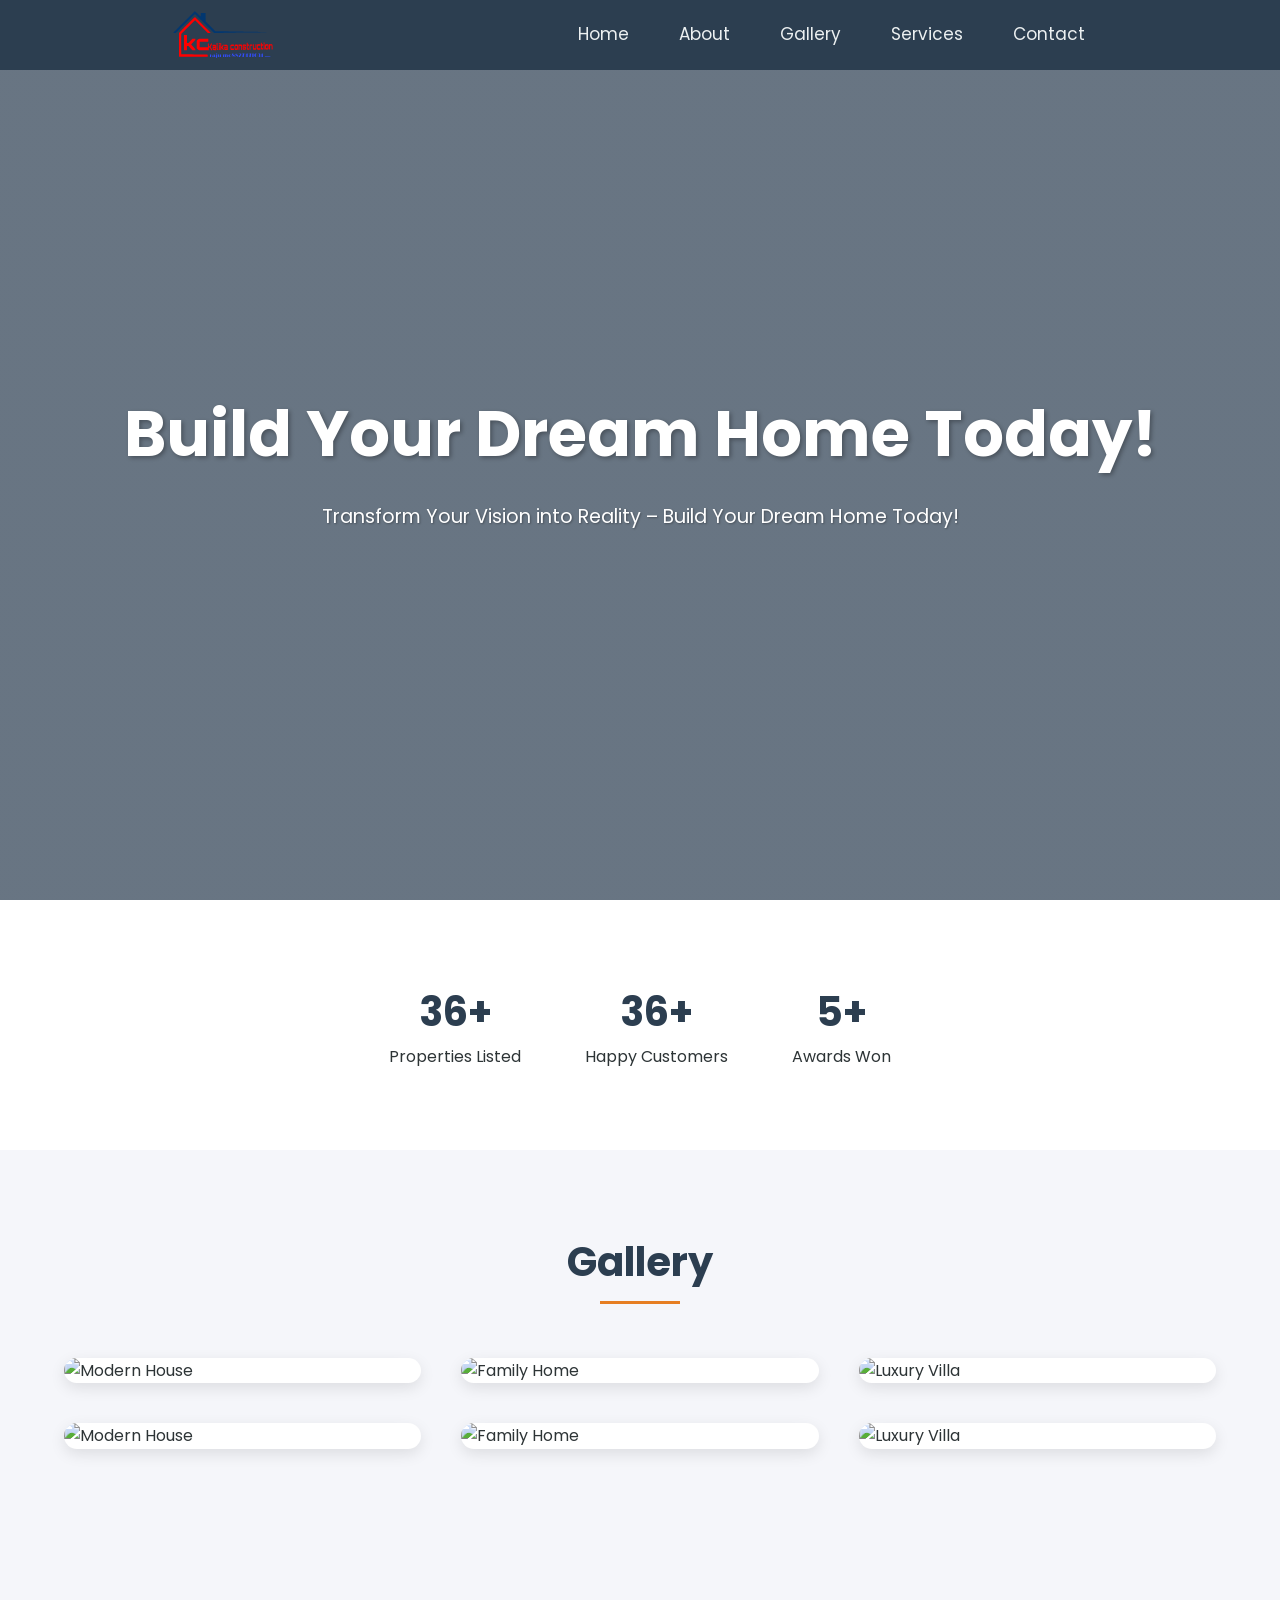
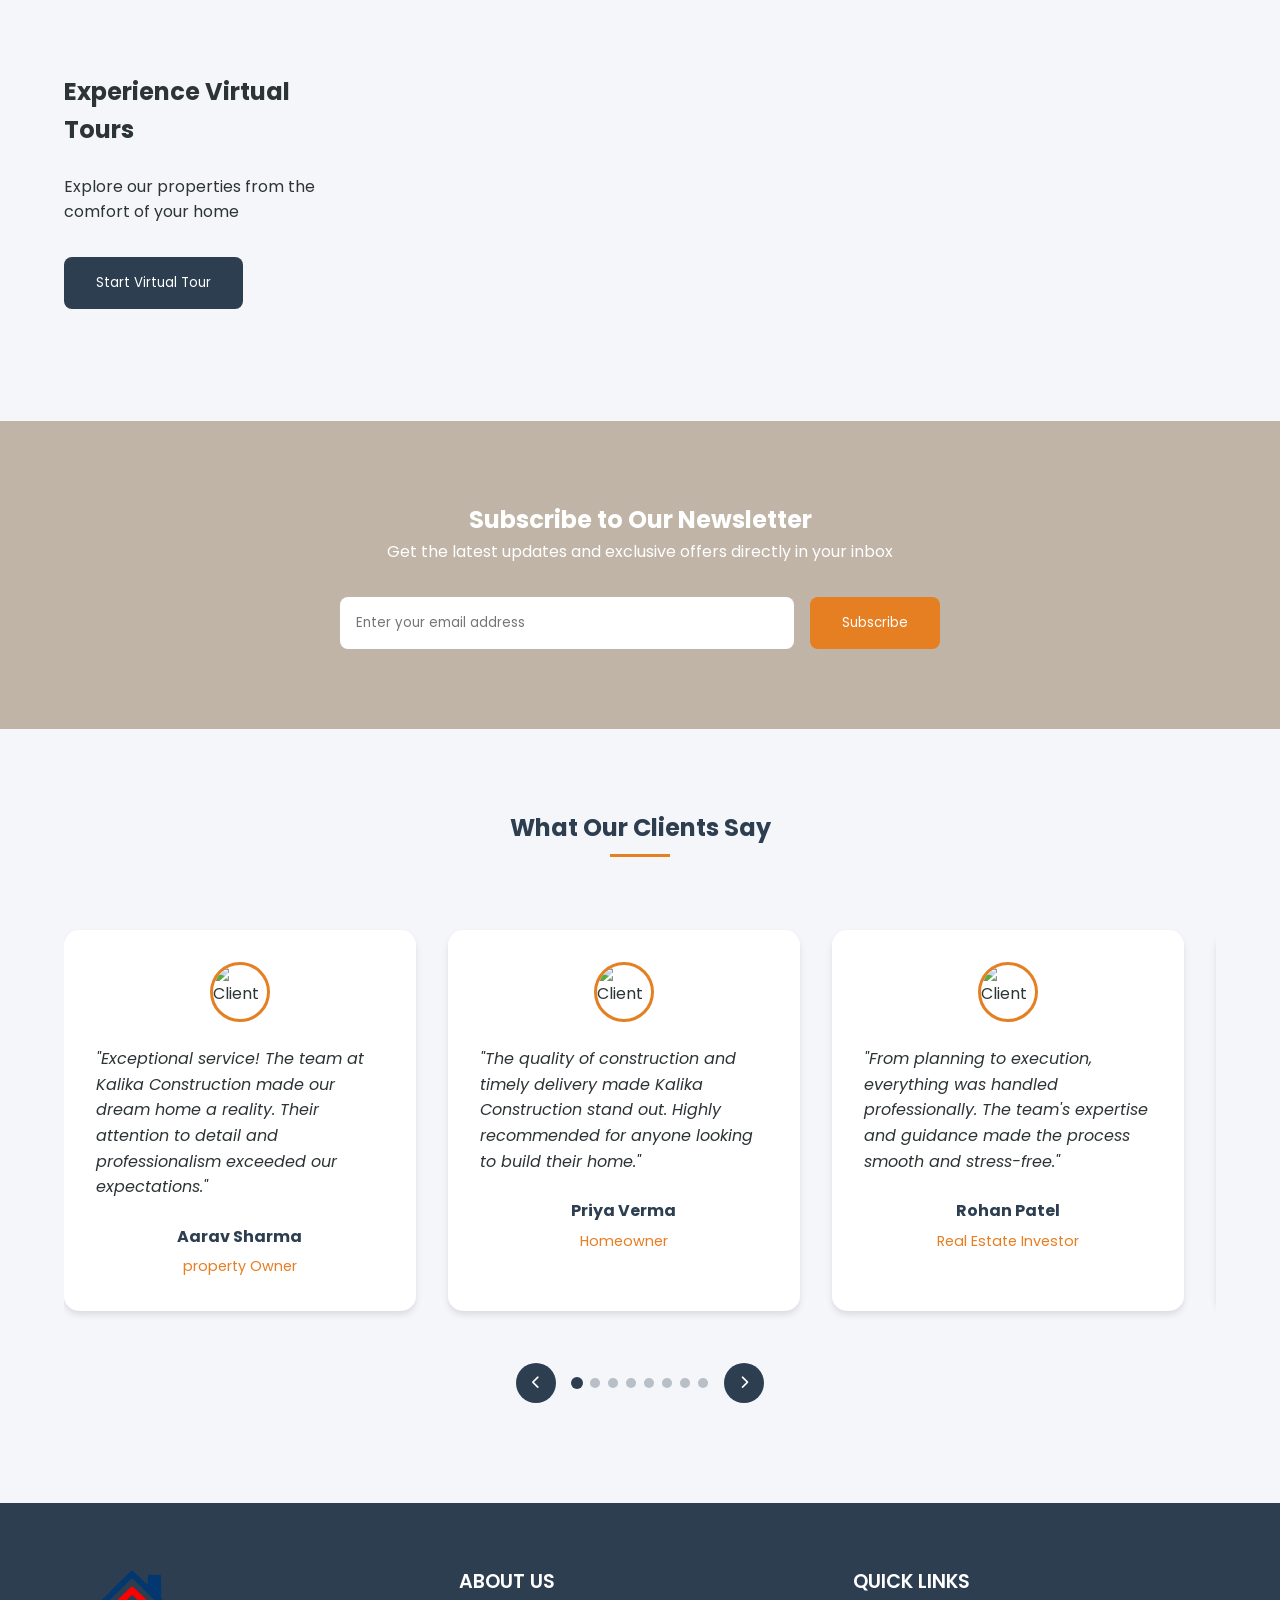
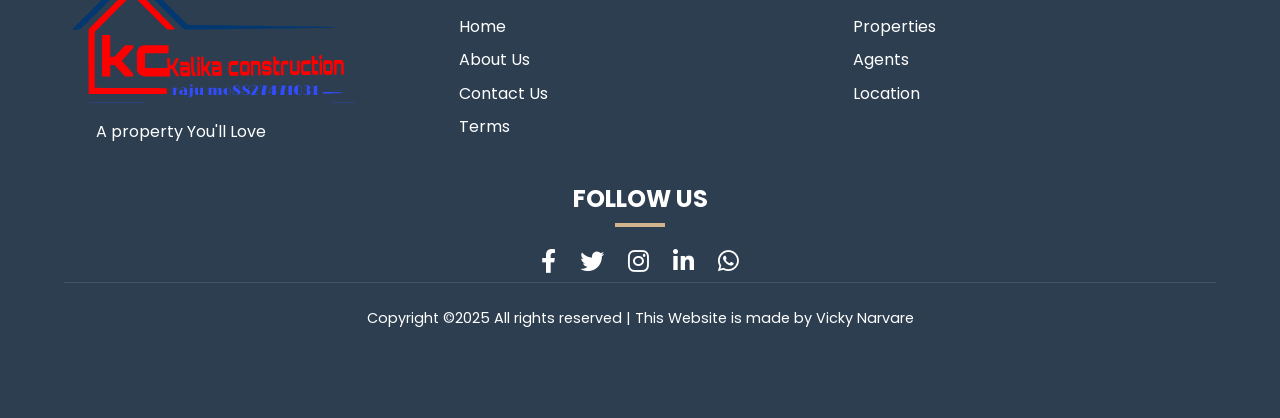
==== index.html @ cf7ce533 "first commit" ====
<!DOCTYPE html>
<html lang="en">

<head>
    <meta charset="UTF-8">
    <meta name="viewport" content="width=device-width, initial-scale=1.0">
    <meta name="description"
        content="kalika construction - Find Your Dream Home. Discover the perfect property that matches your lifestyle and preferences.">
    <meta name="keywords"
        content="real estate, properties, homes, dream home, buy home, rent home, real estate listings , kalika construction">
    <meta name="author" content="Vicky Narvare">
    <link rel="icon" href="logo.svg" type="image/svg+xml">
    <meta property="og:title" content="kalika construction - Find Your Dream Home">
    <meta property="og:description"
        content="Discover the perfect property that matches your lifestyle and preferences.">
    <meta property="og:image" content="logo.svg">
    <meta name="twitter:title" content="kalika construction
 - Find Your Dream Home">
    <meta name="twitter:description"
        content="Discover the perfect property that matches your lifestyle and preferences.">
    <meta name="twitter:image" content="https://example.com/path/to/image.jpg">
    <title>kalika construction - Find Your Dream Home</title>
    <!--Add CSS Styles -->
    <link rel="stylesheet" href="style.css">
    <link rel="stylesheet" href="hero.css">
    <link rel="stylesheet" href="nav.css">
    <link rel="stylesheet" href="loader.css">
    <link rel="stylesheet" href="keyframes.css">
    <link rel="stylesheet" href="root.css">
    <link rel="stylesheet" href="responsive.css">
    <link rel="stylesheet" href="blog.css">
    <link rel="stylesheet" href="newsletter.css">
    <link rel="stylesheet" href="footer.css">
    <!-- Add Font Awesome for icons -->
    <link rel="stylesheet" href="https://cdnjs.cloudflare.com/ajax/libs/font-awesome/6.0.0/css/all.min.css">
    <!-- ===== Boxicons CSS ===== -->
    <link href='https://unpkg.com/boxicons@2.1.1/css/boxicons.min.css' rel='stylesheet'>
    <!-- Add these new styles after existing CSS links -->

</head>

<body>
    <!-- Loading Screen -->
    <div class="loading-screen">
        <div class="loader"></div>
    </div>

    <!-- Navigation -->
    <nav>
        <div class="nav-bar">
            <i class='bx bx-menu sidebarOpen'></i>
            <img src="logo.svg" alt="this is logo" height="50px">
            <div class="menu">
                <div class="logo-toggle">
                    <img src="logo.svg" alt="this is logo" height="50px">
                    <i class='bx bx-x siderbarClose'></i>
                </div>
                <ul class="nav-links">
                    <li><a href="index.html">Home</a></li>
                    <li><a href="about.html">About</a></li>
                    <li><a href="gallery.html">Gallery</a></li>
                    <li><a href="services.html">Services</a></li>
                    <li><a href="contact.html">Contact</a></li>
                </ul>
            </div>
        </div>
    </nav>

    <!-- Hero Section -->
    <section class="hero">
        <h1> Build Your Dream Home Today!</h1>
        <p>Transform Your Vision into Reality – Build Your Dream Home Today!</p>
    </section>
    <!-- Statistics Section -->
    <section class="stats">
        <div class="stat-item">
            <h3>100+</h3>
            <p>Properties Listed</p>
        </div>
        <div class="stat-item">
            <h3>100+</h3>
            <p>Happy Customers</p>
        </div>
        <div class="stat-item">
            <h3>12+</h3>
            <p>Awards Won</p>
        </div>
    </section>
    <!-- Popular Residences -->
    <section class="properties">
        <h2>Gallery</h2>
        <div class="featured-grid">
            <div class="property-card">
                <img src="https://images.unsplash.com/photo-1501183638710-841dd1904471?w=500&auto=format&fit=crop&q=60&ixlib=rb-4.0.3&ixid=M3wxMjA3fDB8MHxzZWFyY2h8MTl8fGhvbWV8ZW58MHx8MHx8fDA%3D"
                    alt="Modern House">
                
            </div>

            <div class="property-card">
                <img src="./gallery/IMG-20250215-WA0054.jpg"
                    alt="Family Home">
            </div>

            <div class="property-card">
                <img src="./gallery/WhatsApp Image 2025-02-14 at 19.59.53_6b645e30.jpg"
                    alt="Luxury Villa">
            
            </div>  <div class="property-card">
                <img src="./gallery/IMG-20250215-WA0058.jpg"
                    alt="Modern House">
                
            </div>

            <div class="property-card">
                <img src="https://images.unsplash.com/photo-1600596542815-ffad4c1539a9?auto=format&fit=crop&w=800&q=80"
                    alt="Family Home">
            </div>

            <div class="property-card">
                <img src="https://images.unsplash.com/photo-1600607687939-ce8a6c25118c?auto=format&fit=crop&w=800&q=80"
                    alt="Luxury Villa">
            
            </div>
        </div>
    </section>
    <!-- Virtual Tour -->
    <section class="virtual-tour">
        <div class="tour-content">
            <h2>Experience Virtual Tours</h2>
            <p>Explore our properties from the comfort of your home</p>
            <button class="tour-btn">Start Virtual Tour</button>
        </div>
        <div class="pic-ctn">
            <div class="pic-ctn">
                <img height="300" src="https://images.unsplash.com/photo-1501183638710-841dd1904471?w=500&auto=format&fit=crop&q=60&ixlib=rb-4.0.3&ixid=M3wxMjA3fDB8MHxzZWFyY2h8MTl8fGhvbWV8ZW58MHx8MHx8fDA%3D"
                    class="pic" loading="lazy">
                <img src="https://plus.unsplash.com/premium_photo-1661964014750-963a28aeddea?w=500&auto=format&fit=crop&q=60&ixlib=rb-4.0.3&ixid=M3wxMjA3fDB8MHxzZWFyY2h8NXx8aG9tZXxlbnwwfHwwfHx8MA%3D%3D"
                    class="pic" loading="lazy">
                <img src="https://images.unsplash.com/photo-1493663284031-b7e3aefcae8e?w=500&auto=format&fit=crop&q=60&ixlib=rb-4.0.3&ixid=M3wxMjA3fDB8MHxzZWFyY2h8MTl8fGhvbWV8ZW58MHx8MHx8fDA%3D"
                    class="pic" loading="lazy">
                <img src="https://images.unsplash.com/photo-1505691723518-36a5ac3be353?w=500&auto=format&fit=crop&q=60&ixlib=rb-4.0.3&ixid=M3wxMjA3fDB8MHxzZWFyY2h8N3x8aG9tZXxlbnwwfHwwfHx8MA%3D%3D"
                    class="pic" loading="lazy">
                <img src="https://images.unsplash.com/photo-1560448204-e02f11c3d0e2?w=500&auto=format&fit=crop&q=60&ixlib=rb-4.0.3&ixid=M3wxMjA3fDB8MHxzZWFyY2h8M3x8cmVhbCUyMGVzdGF0ZXxlbnwwfHwwfHx8MA%3D%3D"
                    class="pic" loading="lazy">
            </div>
    </section>
    <!-- Newsletter Section -->
    <section class="newsletter">
        <div class="newsletter-content">
            <h2>Subscribe to Our Newsletter</h2>
            <p>Get the latest updates and exclusive offers directly in your inbox</p>
            <form class="newsletter-form">
                <input type="email" placeholder="Enter your email address">
                <button type="submit">Subscribe</button>
            </form>
        </div>
    </section>

    <!-- Testimonials -->
    <section class="testimonials">
        <h2>What Our Clients Say</h2>
        <div class="testimonial-carousel">
            <div class="testimonial-track">
                <div class="testimonial-card">
                    <div class="client-image">
<img src="https://via.placeholder.com/150"

                            alt="Client">
                    </div>
                    <p class="testimonial-text">"Exceptional service! The team at Kalika Construction made our dream
                        home a reality. Their attention to detail and professionalism exceeded our expectations."</p>
                    <div class="client-info">
                        <h4>Aarav Sharma</h4>

                        <span>property Owner</span>
                    </div>
                </div>

                <div class="testimonial-card">
                    <div class="client-image">
<img src="https://via.placeholder.com/150"

                            alt="Client">
                    </div>
                    <p class="testimonial-text">"The quality of construction and timely delivery made Kalika
                        Construction stand out. Highly recommended for anyone looking to build their home."</p>
                    <div class="client-info">
                        <h4>Priya Verma</h4>

                        <span>Homeowner</span>
                    </div>
                </div>

                <div class="testimonial-card">
                    <div class="client-image">
<img src="https://via.placeholder.com/150"

                            alt="Client">
                    </div>
                    <p class="testimonial-text">"From planning to execution, everything was handled professionally. The
                        team's expertise and guidance made the process smooth and stress-free."</p>
                    <div class="client-info">
                        <h4>Rohan Patel</h4>

                        <span>Real Estate Investor</span>
                    </div>
                </div>

                <div class="testimonial-card">
                    <div class="client-image">
<img src="https://via.placeholder.com/150"

                            alt="Client">
                    </div>
                    <p class="testimonial-text">"The attention to detail in our custom home design was remarkable.
                        Kalika
                        Construction truly understood our vision and brought it to life with exceptional craftsmanship."
                    </p>
                    <div class="client-info">
                        <h4>Sneha Iyer</h4>

                        <span>Custom Home Owner</span>
                    </div>
                </div>

                <div class="testimonial-card">
                    <div class="client-image">
<img src="https://via.placeholder.com/150"

                            alt="Client">
                    </div>
                    <p class="testimonial-text">"As a first-time homebuyer, I appreciated how Kalika Construction guided
                        me
                        through every step. Their transparency and communication made the process stress-free."</p>
                    <div class="client-info">
                        <h4>Vikram Singh</h4>

                        <span>First-Time Buyer</span>
                    </div>
                </div>

                <div class="testimonial-card">
                    <div class="client-image">
<img src="https://via.placeholder.com/150"

                            alt="Client">
                    </div>
                    <p class="testimonial-text">"The sustainable building practices and energy-efficient solutions
                        offered by
                        Kalika Construction aligned perfectly with our environmental values. Our home is both beautiful
                        and eco-friendly."</p>
                    <div class="client-info">
                        <h4>Ananya Gupta</h4>

                        <span>Eco-Home Owner</span>
                    </div>
                </div>

                <div class="testimonial-card">
                    <div class="client-image">
                        <img src="https://images.unsplash.com/photo-1519085360753-af0119f7cbe7?auto=format&fit=crop&w=150&q=80"
                            alt="Client">
                    </div>
                    <p class="testimonial-text">"The renovation project was completed on time and within budget. The
                        team's
                        professionalism and skill in handling our heritage property was impressive."</p>
                    <div class="client-info">
                        <h4>Karan Mehta</h4>

                        <span>Heritage Home Owner</span>
                    </div>
                </div>

                <div class="testimonial-card">
                    <div class="client-image">
<img src="https://via.placeholder.com/150"
                            alt="Client">
                    </div>
                    <p class="testimonial-text">"The investment property we built with Kalika Construction has exceeded
                        our
                        expectations in terms of quality and return on investment. Their market insights were
                        invaluable."</p>
                    <div class="client-info">
                        <h4>Neha Joshi</h4>

                        <span>property Investor</span>
                    </div>
                </div>
            </div>
            <div class="carousel-controls">
                <button class="prev-btn"><i class="fas fa-chevron-left"></i></button>
                <div class="carousel-dots"></div>
                <button class="next-btn"><i class="fas fa-chevron-right"></i></button>
            </div>
        </div>
    </section>
    <!-- Footer Section -->
    <footer class="main-footer">
        <div class="footer-content">
            <!-- Company Info -->
            <div class="footer-brand">
                <img src="logo.svg" alt="kalika construction" class="logo">
                <p class="tagline">A property You'll Love</p>
            </div>

            <!-- About Us Column -->
            <div class="footer-column">
                <h3>About Us</h3>
                <ul>
                    <li><a href="index.html">Home</a></li>
                    <li><a href="about.html">About Us</a></li>
                    <li><a href="contact.html">Contact Us</a></li>
                    <li><a href="#">Terms</a></li>
                </ul>
            </div>

            <!-- Quick Links Column -->
            <div class="footer-column">
                <h3>Quick Links</h3>
                <ul>
                    <li><a href="#properties">Properties</a></li>
                    <li><a href="#agents">Agents</a></li>
                    <li><a href="#location">Location</a></li>
                </ul>
            </div>
        </div>

        <!-- Follow Us Section -->
        <div class="follow-us">
            <h3>Follow Us</h3>
            <div class="social-icons">
                <a href="https://www.facebook.com/people/%E0%A4%B0%E0%A4%BE%E0%A4%9C%E0%A5%82-%E0%A4%AA%E0%A4%B5%E0%A4%BE%E0%A4%B0/pfbid02qwfhTWxMtZcCCPj3nxfmkDGffbY3NiQPerkf2T2hFLpw2zqwoh9bCGjMac47vYaVl/" target="_blank"><i class="fab fa-facebook-f"></i></a>
                <a href="https://twitter.com" target="_blank"><i class="fab fa-twitter"></i></a>
                <a href="https://www.instagram.com/kalika_construction____" target="_blank"><i class="fab fa-instagram"></i></a>
                <a href="https://linkedin.com" target="_blank"><i class="fab fa-linkedin-in"></i></a>
                <a href="https://whatsapp.com" target="_blank"><i class="fab fa-whatsapp"></i></a>
            </div>
        </div>

        <!-- Copyright Bar -->
        <div class="copyright">
            <p>Copyright ©2025 All rights reserved | This Website is made by Vicky Narvare</p>
        </div>
    </footer>
    <script src="script.js"></script>
</body>

</html>
---- style.css ----
* {
  margin: 0;
  padding: 0;
  box-sizing: border-box;
  font-family: Poppins, sans-serif;
}

body {
  background-color: var(--background);
  color: var(--text);
  line-height: 1.6;
}
::selection {
  background-color: var(--secondary);
  color: var(--text);
}

/* Statistics Section */
.stats {
  padding: 5rem 5%;
  display: flex;
  justify-content: center;
  gap: 4rem;
  background: var(--white);
}

.stat-item {
  text-align: center;
}

.stat-item h3 {
  font-size: 2.5rem;
  color: var(--primary);
}

/* property Cards */
.properties {
  padding: 5rem 5%;
  background: linear-gradient(
      rgba(255, 245, 235, 0.9),
      rgba(255, 245, 235, 0.9)
    ),
    url("https://images.unsplash.com/photo-1560448204-e02f11c3d0e2?auto=format&fit=crop&w=1920&q=80");
  background-attachment: fixed;
  background-size: cover;
}

.properties h2 {
  text-align: center;
  font-size: 2.5rem;
  margin-bottom: 1rem;
  position: relative;
  color: var(--primary);
}

.properties h2::after {
  content: "";
  position: absolute;
  bottom: -10px;
  left: 50%;
  transform: translateX(-50%);
  width: 80px;
  height: 3px;
  background: var(--secondary);
}

.featured-grid {
  display: grid;
  grid-template-columns: repeat(auto-fit, minmax(300px, 1fr));
  gap: 2.5rem;
  padding: 2rem 0;
  margin-top: 2rem;
}

.property-card {
  background: var(--white);
  border-radius: 15px;
  overflow: hidden;
  box-shadow: 0 5px 15px rgba(0, 0, 0, 0.1);
  transition: all 0.4s cubic-bezier(0.175, 0.885, 0.32, 1.275);
  position: relative;
}

.property-card:hover {
  transform: translateY(-15px);
  box-shadow: 0 15px 30px rgba(0, 0, 0, 0.2);
}

.property-card img {
  width: 100%;
  height: 350px;
  object-fit: cover;
  transition: transform 0.5s ease;
}

.property-card:hover img {
  transform: scale(1.1);
}


/* Testimonials */
.testimonials {
  padding: 5rem 5%;
  background: var(--background);
}

.testimonials h2 {
  text-align: center;
  margin-bottom: 3rem;
  color: var(--primary);
  position: relative;
}

.testimonials h2::after {
  content: "";
  position: absolute;
  bottom: -10px;
  left: 50%;
  transform: translateX(-50%);
  width: 60px;
  height: 3px;
  background: var(--secondary);
}

.testimonial-carousel {
  max-width: 1200px;
  margin: 0 auto;
  position: relative;
  overflow: hidden;
  padding-bottom: 20px;
}

.testimonial-track {
  display: flex;
  transition: transform 0.5s ease;
  gap: 2rem;
  padding: 20px 0;
}

.testimonial-card {
  min-width: calc(33.333% - 2rem);
  background: var(--white);
  padding: 2rem;
  border-radius: 15px;
  box-shadow: var(--shadow);
  transition: all 0.3s ease;
  margin-top: 15px;
}

.testimonial-card:hover {
  transform: translateY(-10px);
  box-shadow: 0 15px 30px rgba(0, 0, 0, 0.1);
  margin-top: 5px;
}

.client-image {
  width: 80px;
  height: 80px;
  margin: 0 auto 1.5rem;
  border-radius: 50%;
  overflow: hidden;
  border: 3px solid var(--secondary);
}

.client-image img {
  width: 100%;
  height: 100%;
  object-fit: cover;
}

.testimonial-text {
  font-size: 1rem;
  line-height: 1.6;
  color: var(--text);
  margin-bottom: 1.5rem;
  font-style: italic;
}

.client-info {
  text-align: center;
}

.client-info h4 {
  color: var(--primary);
  margin-bottom: 0.25rem;
}

.client-info span {
  color: var(--secondary);
  font-size: 0.9rem;
}

.carousel-controls {
  display: flex;
  justify-content: center;
  align-items: center;
  gap: 1rem;
  margin-top: 2rem;
}

.prev-btn,
.next-btn {
  background: var(--primary);
  color: var(--white);
  border: none;
  width: 40px;
  height: 40px;
  border-radius: 50%;
  cursor: pointer;
  transition: all 0.3s ease;
}

.prev-btn:hover,
.next-btn:hover {
  background: var(--secondary);
  transform: translateY(-2px);
}

.carousel-dots {
  display: flex;
  gap: 0.5rem;
}

.dot {
  width: 10px;
  height: 10px;
  border-radius: 50%;
  background: var(--primary);
  opacity: 0.3;
  cursor: pointer;
  transition: all 0.3s ease;
}

.dot.active {
  opacity: 1;
  transform: scale(1.2);
}

@media (max-width: 768px) {
  .testimonial-card {
    min-width: calc(100% - 2rem);
  }
}

/* Contact Section */
.contact {
  padding: 5rem 5%;
  text-align: center;
}

.contact-form {
  padding: 3rem;
  background: linear-gradient(145deg, #ffffff, #f5f6fa);
}

.contact-form h2 {
  color: var(--primary);
  margin-bottom: 2rem;
  font-size: 1.8rem;
  position: relative;
  padding-bottom: 10px;
}

.contact-form h2::after {
  content: "";
  position: absolute;
  left: 0;
  bottom: 0;
  width: 50px;
  height: 3px;
  background: var(--secondary);
}

.form-group {
  position: relative;
  margin-bottom: 2rem;
}

.form-group input,
.form-group select,
.form-group textarea {
  width: 100%;
  padding: 1.2rem;
  border: 2px solid rgba(44, 62, 80, 0.1);
  border-radius: 12px;
  font-size: 1rem;
  transition: all 0.3s ease;
  background: rgba(255, 255, 255, 0.9);
  box-shadow: 0 2px 5px rgba(0, 0, 0, 0.05);
}
#message {
  resize: none;
}
.form-group label {
  position: absolute;
  left: 1rem;
  top: 1.2rem;
  color: #666;
  padding: 0 0.5rem;
  background: transparent;
  transition: all 0.3s ease;
  pointer-events: none;
}

.form-group input:focus,
.form-group select:focus,
.form-group textarea:focus {
  border-color: var(--secondary);
  box-shadow: 0 5px 15px rgba(230, 126, 34, 0.1);
  outline: none;
}

.form-group input:focus ~ label,
.form-group input:valid ~ label,
.form-group textarea:focus ~ label,
.form-group textarea:valid ~ label {
  top: -0.7rem;
  left: 1rem;
  font-size: 0.8rem;
  color: var(--secondary);
  background: white;
  font-weight: 500;
  padding: 0 0.5rem;
}

.form-group select {
  cursor: pointer;
  appearance: none;
  background-image: url("data:image/svg+xml,%3Csvg xmlns='http://www.w3.org/2000/svg' width='24' height='24' viewBox='0 0 24 24'%3E%3Cpath fill='%232c3e50' d='M7 10l5 5 5-5z'/%3E%3C/svg%3E");
  background-repeat: no-repeat;
  background-position: right 1rem center;
}

.form-group textarea {
  min-height: 150px;
  resize: vertical;
  line-height: 1.6;
}

.submit-btn {
  background: var(--gradient-primary);
  color: var(--white);
  padding: 1.2rem 2rem;
  border: none;
  border-radius: 12px;
  font-size: 1.1rem;
  font-weight: 500;
  cursor: pointer;
  transition: all 0.3s ease;
  width: 100%;
  text-transform: uppercase;
  letter-spacing: 1px;
  position: relative;
  overflow: hidden;
}

.submit-btn::before {
  content: "";
  position: absolute;
  top: 0;
  left: -100%;
  width: 100%;
  height: 100%;
  background: linear-gradient(
    120deg,
    transparent,
    rgba(255, 255, 255, 0.2),
    transparent
  );
  transition: all 0.6s ease;
}

.submit-btn:hover {
  transform: translateY(-3px);
  box-shadow: 0 10px 20px rgba(44, 62, 80, 0.2);
}

.submit-btn:hover::before {
  left: 100%;
}

.submit-btn:active {
  transform: translateY(-1px);
}

/* Form validation styles */
.form-group input:invalid,
.form-group textarea:invalid {
  border-color: var(--error);
}

.form-group input:focus:invalid,
.form-group textarea:focus:invalid {
  border-color: var(--error);
  box-shadow: 0 5px 15px rgba(231, 76, 60, 0.1);
}

/* Success message style */
.success-message {
  background: var(--success);
  color: white;
  padding: 1rem;
  border-radius: 8px;
  margin-top: 1rem;
  display: none;
  animation: slideIn 0.3s ease;
}

@keyframes slideIn {
  from {
    transform: translateY(-10px);
    opacity: 0;
  }
  to {
    transform: translateY(0);
    opacity: 1;
  }
}

/* Loading indicator */
.submit-btn.loading {
  position: relative;
  color: transparent;
}

.submit-btn.loading::after {
  content: "";
  position: absolute;
  left: 50%;
  top: 50%;
  width: 20px;
  height: 20px;
  border: 2px solid white;
  border-radius: 50%;
  border-top-color: transparent;
  animation: spin 1s linear infinite;
  transform: translate(-50%, -50%);
}

@keyframes spin {
  to {
    transform: translate(-50%, -50%) rotate(360deg);
  }
}

/* Responsive adjustments */
@media (max-width: 768px) {
  .contact-form {
    padding: 2rem;
  }

  .form-group input,
  .form-group select,
  .form-group textarea {
    padding: 1rem;
  }

  .submit-btn {
    padding: 1rem;
    font-size: 1rem;
  }
}

/* Virtual Tour Section */
.virtual-tour {
  padding: 5rem 5%;
  display: grid;
  grid-template-columns: 1fr 1fr;
  gap: 4rem;
  align-items: center;
}

.tour-content h2 {
  margin-bottom: 1.5rem;
}

.tour-btn {
  background: var(--primary);
  color: var(--white);
  padding: 1rem 2rem;
  border: none;
  border-radius: 8px;
  margin-top: 2rem;
  cursor: pointer;
  transition: var(--transition);
}

.tour-btn:hover {
  background: var(--secondary);
  transform: translateY(-2px);
}


/* Image Optimization Styles */
img {
  max-width: 100%;
  /* height: auto; */
  object-fit: cover;
  transition: transform 0.3s ease;
}

.property-card img {
  height: 250px;
  width: 100%;
}
.client-image {
  width: 60px;
  height: 60px;
  border-radius: 50%;
  object-fit: cover;
}

/* Lazy loading for images */
img[loading="lazy"] {
  opacity: 0;
  transition: opacity 0.3s ease;
}

.pic-ctn {
  position: relative;
  width: 50vw;
  height: 300px;
  margin-right: 12rem;
}

.pic-ctn > img {
  position: absolute;
  top: 0;
  left: calc(50% - 100px);
  opacity: 0;
  animation: display 10s infinite;
}

img:nth-child(2) {
  animation-delay: 2s;
}
img:nth-child(3) {
  animation-delay: 4s;
}
img:nth-child(4) {
  animation-delay: 6s;
}
img:nth-child(5) {
  animation-delay: 8s;
}

/* Modern Hover Effects */
.property-card {
  transform-origin: center;
  transition: transform 0.4s cubic-bezier(0.175, 0.885, 0.32, 1.275);
}

.property-card:hover {
  transform: translateY(-15px) scale(1.02);
  box-shadow: 0 20px 40px rgba(0, 0, 0, 0.1);
}

/* Stats Counter Animation */
.stat-item h3 {
  opacity: 0;
  transform: translateY(20px);
  transition: all 0.6s ease;
}

.stat-item.animate h3 {
  opacity: 1;
  transform: translateY(0);
}

/* Smooth Scroll Behavior */
html {
  scroll-behavior: smooth;
}
/* Testimonial Card Hover */
.testimonial-card {
  transition: all 0.3s ease;
  cursor: pointer;
}

.testimonial-card:hover {
  transform: translateY(-10px) rotate(1deg);
  box-shadow: 0 10px 20px rgba(0, 0, 0, 0.1);
}

/* Newsletter Input Focus Effect */
.newsletter-form input {
  transition: all 0.3s ease;
  border: 2px solid transparent;
}

.newsletter-form input:focus {
  border-color: var(--primary);
  box-shadow: 0 0 0 4px rgba(139, 115, 85, 0.1);
  outline: none;
}

/* Contact Page Styles */
.contact-header {
  background: linear-gradient(rgba(44, 62, 80, 0.8), rgba(44, 62, 80, 0.8)),
    url("https://images.unsplash.com/photo-1503387762-592deb58ef4e?auto=format&fit=crop&w=1920&q=80");
  background-size: cover;
  background-position: center;
  height: 300px;
  display: flex;
  flex-direction: column;
  justify-content: center;
  align-items: center;
  text-align: center;
  color: var(--white);
  padding-top: 70px;
}

.contact-header h1 {
  font-size: 3rem;
  margin-bottom: 1rem;
  text-shadow: 2px 2px 4px rgba(0, 0, 0, 0.3);
}

.contact-section {
  padding: 5rem 5%;
  background: var(--background);
}

.contact-container {
  max-width: 1200px;
  margin: 0 auto;
  display: grid;
  grid-template-columns: 1fr 2fr;
  gap: 3rem;
  background: var(--white);
  border-radius: 15px;
  overflow: hidden;
  box-shadow: var(--shadow);
}

.contact-info {
  background: var(--primary);
  color: var(--white);
  padding: 3rem 2rem;
}

.contact-info h2 {
  margin-bottom: 2rem;
  font-size: 1.8rem;
}

.info-item {
  display: flex;
  align-items: flex-start;
  margin-bottom: 2rem;
}

.info-item i {
  font-size: 1.5rem;
  margin-right: 1rem;
  color: var(--secondary);
}

.info-item h3 {
  margin-bottom: 0.5rem;
  font-size: 1.1rem;
}

.social-links {
  display: flex;
  gap: 1rem;
  margin-top: 2rem;
}

.social-links a {
  color: var(--white);
  font-size: 1.2rem;
  transition: var(--transition);
}

.social-links a:hover {
  color: var(--secondary);
  transform: translateY(-3px);
}

.map-section {
  padding: 0 5% 5rem;
}

.map-section iframe {
  border-radius: 15px;
  box-shadow: var(--shadow);
}

/* Responsive Design */
@media (max-width: 768px) {
  .contact-container {
    grid-template-columns: 1fr;
  }

  .contact-header h1 {
    font-size: 2.5rem;
  }

  .contact-form,
  .contact-info {
    padding: 2rem;
  }
}

.success-message {
  background: #25d366;
  color: white;
  padding: 1rem;
  border-radius: 8px;
  margin-top: 1rem;
  text-align: center;
  animation: slideIn 0.3s ease;
}

@keyframes slideIn {
  from {
    transform: translateY(-10px);
    opacity: 0;
  }
  to {
    transform: translateY(0);
    opacity: 1;
  }
}
---- hero.css ----
.hero {
  min-height: 100vh;
  padding: 8rem 5% 5rem;
  background: linear-gradient(rgba(44, 62, 80, 0.7), rgba(44, 62, 80, 0.7)),
    url("https://images.pexels.com/photos/209296/pexels-photo-209296.jpeg?auto=compress&cs=tinysrgb&w=600");
  background-size: cover;
  background-position: center;
  display: flex;
  flex-direction: column;
  justify-content: center;
  align-items: center;
  text-align: center;
  color: var(--white);
}

.hero h1 {
  font-size: 4rem;
  margin-bottom: 1rem;
  text-shadow: 2px 2px 4px rgba(0, 0, 0, 0.3);
}

.hero p {
  font-size: 1.2rem;
  margin-bottom: 2rem;
  text-shadow: 1px 1px 2px rgba(0, 0, 0, 0.3);
}

.search-form {
  display: flex;
  gap: 1rem;
  background: var(--card-bg);
  padding: 2rem;
  border-radius: 12px;
  margin-top: 2rem;
  box-shadow: var(--shadow);
  backdrop-filter: blur(10px);
}

.search-form input,
.search-form select {
  padding: 1rem 1.5rem;
  border: 1px solid rgba(44, 62, 80, 0.1);
  border-radius: 8px;
  min-width: 200px;
  font-size: 1rem;
  transition: var(--transition);
}

.search-form input:focus,
.search-form select:focus {
  border-color: var(--secondary);
  outline: none;
  box-shadow: 0 0 0 3px rgba(230, 126, 34, 0.1);
}

.search-btn {
  background: var(--gradient-primary);
  color: var(--white);
  padding: 1rem 2rem;
  border: none;
  border-radius: 8px;
  cursor: pointer;
  transition: var(--transition);
  font-weight: 500;
}

.search-btn:hover {
  transform: translateY(-2px);
  box-shadow: 0 5px 15px rgba(44, 62, 80, 0.2);
}
---- nav.css ----
/* Modern Navigation */
nav {
  position: fixed;
  top: 0;
  left: 0;
  height: 70px;
  width: 100%;
  background-color: var(--side-nav);
  /* backdrop-filter: blur(12px); */
  z-index: 100;
}
nav .nav-bar {
  position: relative;
  height: 100%;
  max-width: 1000px;
  width: 100%;
  margin: 0 auto;
  padding: 0 30px;
  display: flex;
  align-items: center;
  justify-content: space-between;
}
nav .nav-bar .sidebarOpen {
  color: var(--text-color);
  font-size: 25px;
  padding: 5px;
  cursor: pointer;
  display: none;
}
nav .nav-bar .logo a {
  font-size: 25px;
  font-weight: 500;
  color: var(--text-color);
  text-decoration: none;
}
.menu .logo-toggle {
  display: none;
}
.nav-bar .nav-links {
  display: flex;
  align-items: center;
}
.nav-bar .nav-links li {
  margin: 0 15px;
  list-style: none;
}
.nav-links li a {
  position: relative;
  font-size: 17px;
  font-weight: 400;
  color: var(--text-color);
  text-decoration: none;
  padding: 10px;
  &:hover {
    color: var(--background);
  }
}
.nav-links li a::after {
  content: "";
  position: absolute;
  width: 0;
  height: 2px;
  bottom: 0px;
  left: 0;
  background-color: var(--background);
  transition: width 0.3s ease;
}

.nav-links li a:hover::after {
  width: 100%;
}
---- loader.css ----
.loading-screen {
    position: fixed;
    top: 0;
    left: 0;
    width: 100%;
    height: 100%;
    background-color: rgba(255, 255, 255, 0.8);
    display: flex;
    align-items: center;
    justify-content: center;
    z-index: 9999; /* Ensure it is on top of other content */
}

.loader {
    border: 8px solid #f3f3f3; /* Light grey */
    border-top: 8px solid var(--primary); /* Primary color */
    border-radius: 50%;
    width: 60px;
    height: 60px;
    animation: spin 1s linear infinite;
}
---- keyframes.css ----
@keyframes spin {
  0% {
    transform: rotate(0deg);
  }
  100% {
    transform: rotate(360deg);
  }
}

/* Modern Animations */
.fade-in {
  animation: fadeIn 0.5s ease-in;
}

@keyframes fadeIn {
  from {
    opacity: 0;
    transform: translateY(20px);
  }
  to {
    opacity: 1;
    transform: translateY(0);
  }
}

@keyframes shimmer {
  0% {
    background-position: -200% 0;
  }
  100% {
    background-position: 200% 0;
  }
}

@keyframes display {
  0% {
    transform: translateX(200px);
    opacity: 0;
  }
  10% {
    transform: translateX(0);
    opacity: 1;
  }
  20% {
    transform: translateX(0);
    opacity: 1;
  }
  30% {
    transform: translateX(-200px);
    opacity: 0;
  }
  100% {
    transform: translateX(-200px);
    opacity: 0;
  }
}
---- root.css ----
@import url("https://fonts.googleapis.com/css2?family=Poppins:wght@400;500;600;700&display=swap");

:root {
  /* Modern Luxury Theme */
  --primary: #2c3e50; /* Deep Blue-Gray */
  --secondary: #e67e22; /* Warm Orange */
  --background: #f5f6fa; /* Light Gray-Blue */
  --text: #2d3436; /* Dark Gray */
  --white: #ffffff;
  --accent: #e84393; /* Pink Accent */
  --shadow: 0 4px 6px rgba(0, 0, 0, 0.1);
  --transition: all 0.3s ease;
  --nav-color: rgba(44, 62, 80, 0.95); /* Semi-transparent Primary */
  --side-nav: #2c3e50;
  --text-color: #ecf0f1;

  /* Additional Theme Colors */
  --gradient-primary: linear-gradient(135deg, #2c3e50, #3498db);
  --card-bg: rgba(255, 255, 255, 0.95);
  --success: #2ecc71;
  --warning: #f1c40f;
  --error: #e74c3c;
}

/* Global Font Settings */
* {
  font-family: "Poppins", sans-serif;
}

/* Scrollbar Styling */
::-webkit-scrollbar {
  width: 8px;
}

::-webkit-scrollbar-track {
  background: var(--background);
}

::-webkit-scrollbar-thumb {
  background: var(--primary);
  border-radius: 4px;
}

::-webkit-scrollbar-thumb:hover {
  background: var(--secondary);
}
---- responsive.css ----
@media (max-width: 790px) {
  nav .nav-bar .sidebarOpen {
    display: block;
  }
  .menu {
    position: fixed;
    height: 100%;
    width: 320px;
    left: -100%;
    top: 0;
    padding: 20px;
    background-color: var(--side-nav);
    /* background-color: red; */
    z-index: 100;
    transition: all 0.4s ease;
  }
  nav.active .menu {
    left: -0%;
  }
  .gallery-container{
    flex-direction: column;
  }
  .gallery-item{
    height: 100%;
    width: 100%;
  }
  .gallery{
    margin: 5rem 1rem;
  }
  .menu .logo-toggle {
    display: block;
    width: 100%;
    display: flex;
    align-items: center;
    justify-content: space-between;
  }
  .logo-toggle .siderbarClose {
    color: var(--text-color);
    font-size: 24px;
    cursor: pointer;
  }
  .nav-bar .nav-links {
    flex-direction: column;
    padding-top: 30px;
  }
  .nav-links li a {
    display: block;
    margin-top: 20px;
  }
}

/* Responsive Design */
@media (max-width: 768px) {
  .virtual-tour {
    grid-template-columns: 1fr;
  }

  .newsletter-form {
    flex-direction: column;
  }

  .tour-content {
    padding-right: 0;
    text-align: center;
  }
  .pic-ctn {
    position: relative;
    left: 50%;
    top: 50%;
    transform: translate(-50%, -50%);
    margin: 0;
    height: 100%;
  }
  .gallery-container{
    flex-direction: column;
  }
  .gallery-item{
    height: 100%;
    width: 100%;
  }
  .gallery{
    margin: 5rem 1rem;
  }
}

/* Responsive Design */
@media (max-width: 768px) {
  .nav-links {
    display: none;
  }
  .hero h1 {
    font-size: 2.5rem;
  }

  .stats {
    flex-direction: column;
    gap: 2rem;
  }
  .gallery-container{
    flex-direction: column;
  }
  .gallery-item{
    height: 100%;
    width: 100%;
  }
  .gallery{
    margin: 5rem 1rem;
  }
}
---- blog.css ----
/* Blog Section */
.blog {
    padding: 5rem 5%;
}

.blog-grid {
    display: grid;
    grid-template-columns: repeat(auto-fit, minmax(300px, 1fr));
    gap: 2rem;
    margin-top: 3rem;
}

.blog-card {
    background: var(--white);
    border-radius: 12px;
    overflow: hidden;
    box-shadow: var(--shadow);
    transition: var(--transition);
}

.blog-card:hover {
    transform: translateY(-10px);
}

.blog-card img {
    width: 100%;
    height: 200px;
    object-fit: cover;
}

.blog-content {
    padding: 1.5rem;
}

.date {
    color: var(--primary);
    font-size: 0.9rem;
}

.read-more {
    color: var(--primary);
    text-decoration: none;
    font-weight: 500;
    display: inline-block;
    margin-top: 1rem;
    transition: var(--transition);
}

.read-more:hover {
    transform: translateX(5px);
}
---- newsletter.css ----
.newsletter {
    padding: 5rem 5%;
    background: linear-gradient(rgba(139, 115, 85, 0.5), rgba(139, 115, 85, 0.5)),
                 url("https://images.unsplash.com/photo-1613490493576-7fde63acd811?auto=format&fit=crop&w=1920&q=80");
    background-size: cover;
    background-position: center;
    color: var(--white);
    text-align: center;
}

.newsletter-content {
    max-width: 600px;
    margin: 0 auto;
}

.newsletter-form {
    display: flex;
    gap: 1rem;
    margin-top: 2rem;
}

.newsletter-form input {
    flex: 1;
    padding: 1rem;
    border: none;
    border-radius: 8px;
}

.newsletter-form button {
    background: var(--secondary);
    color: var(--white);
    padding: 1rem 2rem;
    border: none;
    border-radius: 8px;
    cursor: pointer;
    transition: var(--transition);
}

.newsletter-form button:hover {
    background: var(--primary);
    transform: translateY(-2px);
}
---- footer.css ----
.main-footer {
  background-color: var(--primary); /* Dark background */
  color: #ffffff; /* White text */
  padding: 4rem 5%; /* Padding for spacing */
}

.footer-content {
  display: grid;
  grid-template-columns: repeat(3, 1fr); /* Three equal columns */
  gap: 2rem; /* Space between columns */
  max-width: 1200px;
  margin: 0 auto;
}

.footer-brand {
  max-width: 300px;
}

.footer-logo {
  height: 40px;
  margin-bottom: 1rem;
}

.tagline {
  color: #ffffff;
  font-size: 1rem; /* Adjusted font size */
  margin-top: 0.5rem;
  margin-left: 2rem;
}

.footer-column h3 {
  color: #ffffff;
  font-size: 1.2rem; /* Header font size */
  margin-bottom: 1rem; /* Space below header */
  font-weight: 600;
  text-transform: uppercase; /* Uppercase for emphasis */
}
.footer-column ul {
  list-style: none;
  padding: 0;
}

.footer-column ul li {
  margin-bottom: 0.5rem; /* Space between list items */
}

.footer-column ul li a {
  color: #ffffff; /* Link color */
  text-decoration: none;
  transition: color 0.3s ease;
}

.footer-column ul li a:hover {
  color: #d2b48c; /* Change color on hover */
}

.copyright {
  text-align: center;
  padding: 1.5rem 0;
  border-top: 1px solid rgba(255, 255, 255, 0.1);
  font-size: 0.9rem;
}

/* Animation for footer links */
.footer-column ul li a {
  position: relative;
}

.footer-column ul li a::after {
  content: "";
  position: absolute;
  width: 0;
  height: 1px;
  bottom: -2px;
  left: 0;
  background-color: #d2b48c;
  transition: width 0.3s ease;
}

.footer-column ul li a:hover::after {
  width: 100%;
}

/* Follow Us Section Styles */
.follow-us {
  text-align: center;
  margin-top: 2rem;
}

.follow-us h3 {
  color: #ffffff;
  font-size: 1.5rem; /* Header font size */
  margin-bottom: 1rem;
  text-transform: uppercase; /* Uppercase for emphasis */
  position: relative; /* Position relative for the pseudo-element */
}

.follow-us h3::after {
  content: "";
  display: block;
  width: 50px; /* Adjust the width of the line */
  height: 4px; /* Adjust the thickness of the line */
  background-color: #d2b48c; /* Color of the line */
  margin: 0.3rem auto; /* Center the line */
}

.social-icons {
  display: flex;
  justify-content: center;
  gap: 1.5rem; /* Space between icons */
}

.social-icons a {
  color: #ffffff; /* Icon color */
  font-size: 1.5rem; /* Icon size */
  transition: all 0.3s ease;
}

.social-icons a:hover {
  color: #d2b48c; /* Change color on hover */
  transform: scale(1.2);
}

/* Responsive Styles */
@media (max-width: 768px) {
  .footer-content {
    grid-template-columns: 1fr; /* Stack columns on smaller screens */
    padding: 2rem 1rem; /* Adjust padding */
  }

  .footer-column {
    text-align: center;
  }

  .social-icons {
    gap: 1rem; /* Space between icons */
  }
}

@media (max-width: 480px) {
  .footer-column h3 {
    font-size: 1.1rem; /* Smaller header font size */
  }

  .follow-us h3 {
    font-size: 1.3rem; /* Smaller header font size */
  }
}
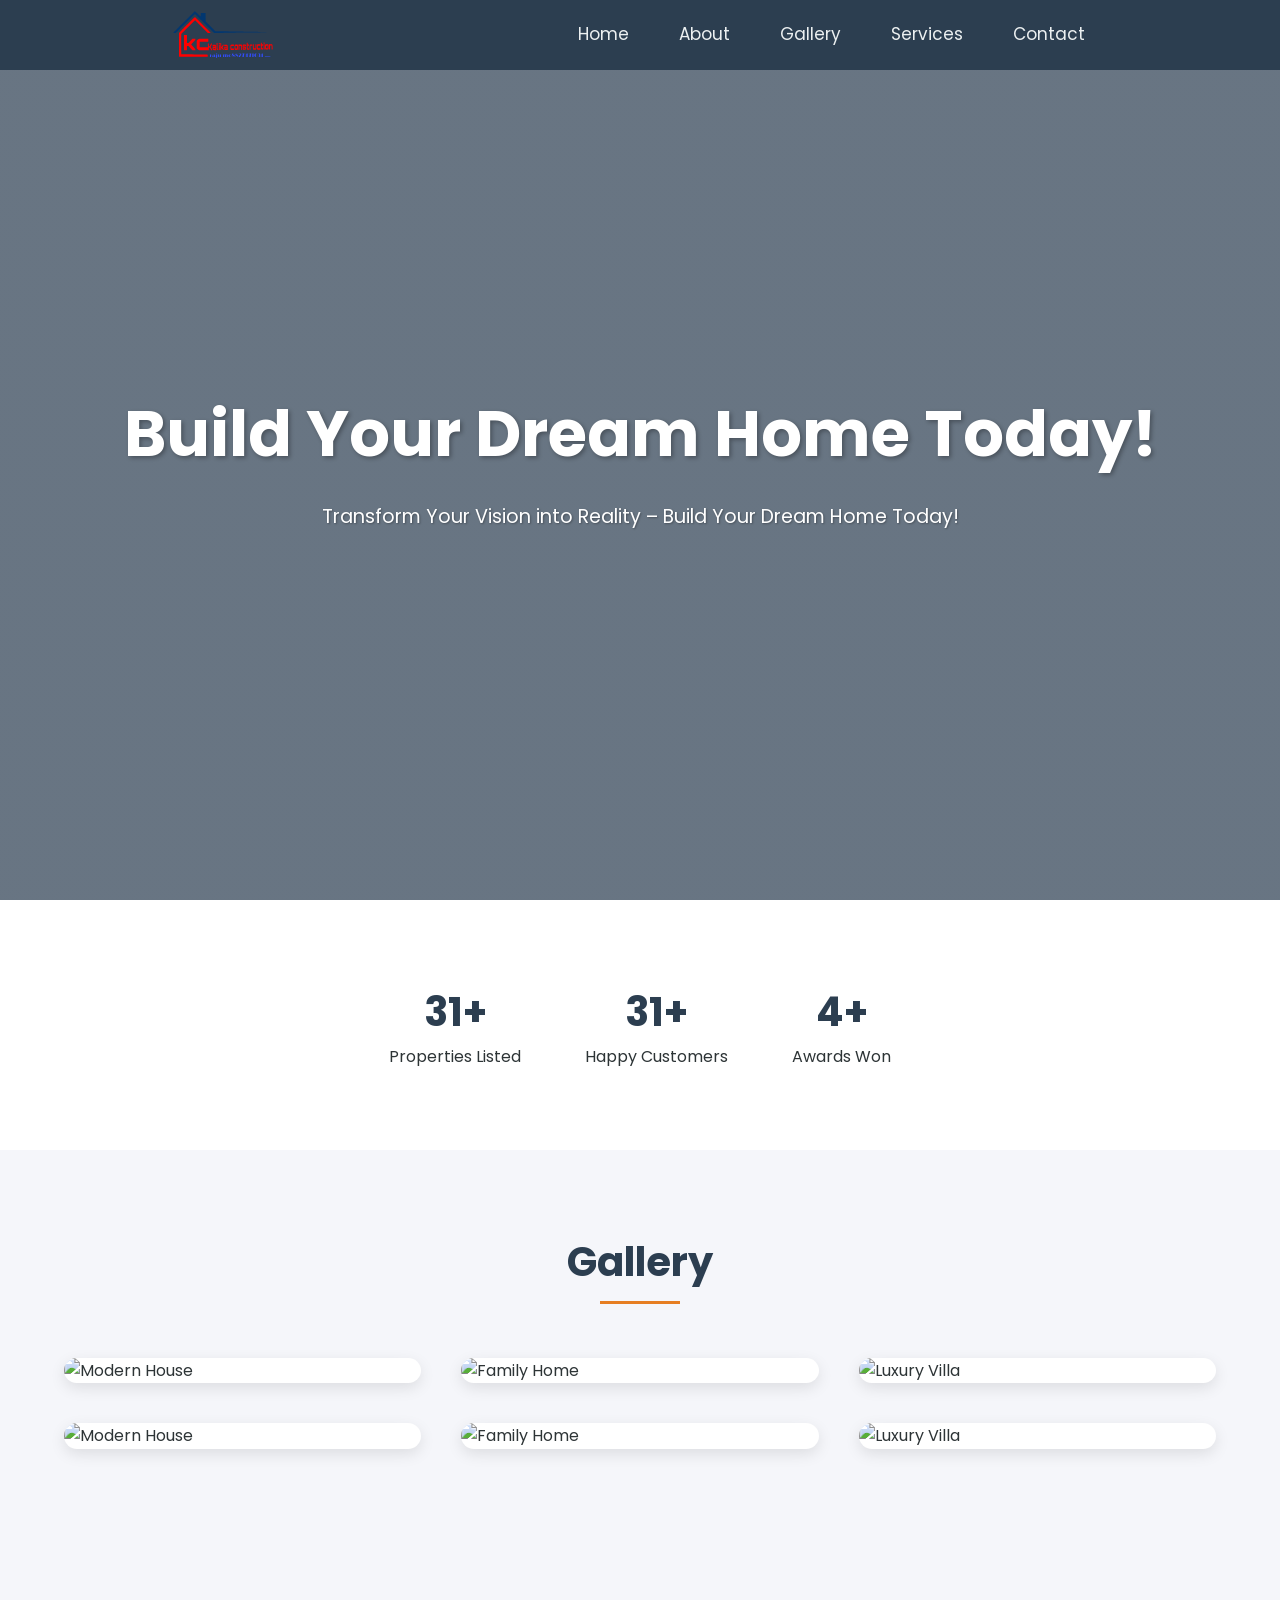
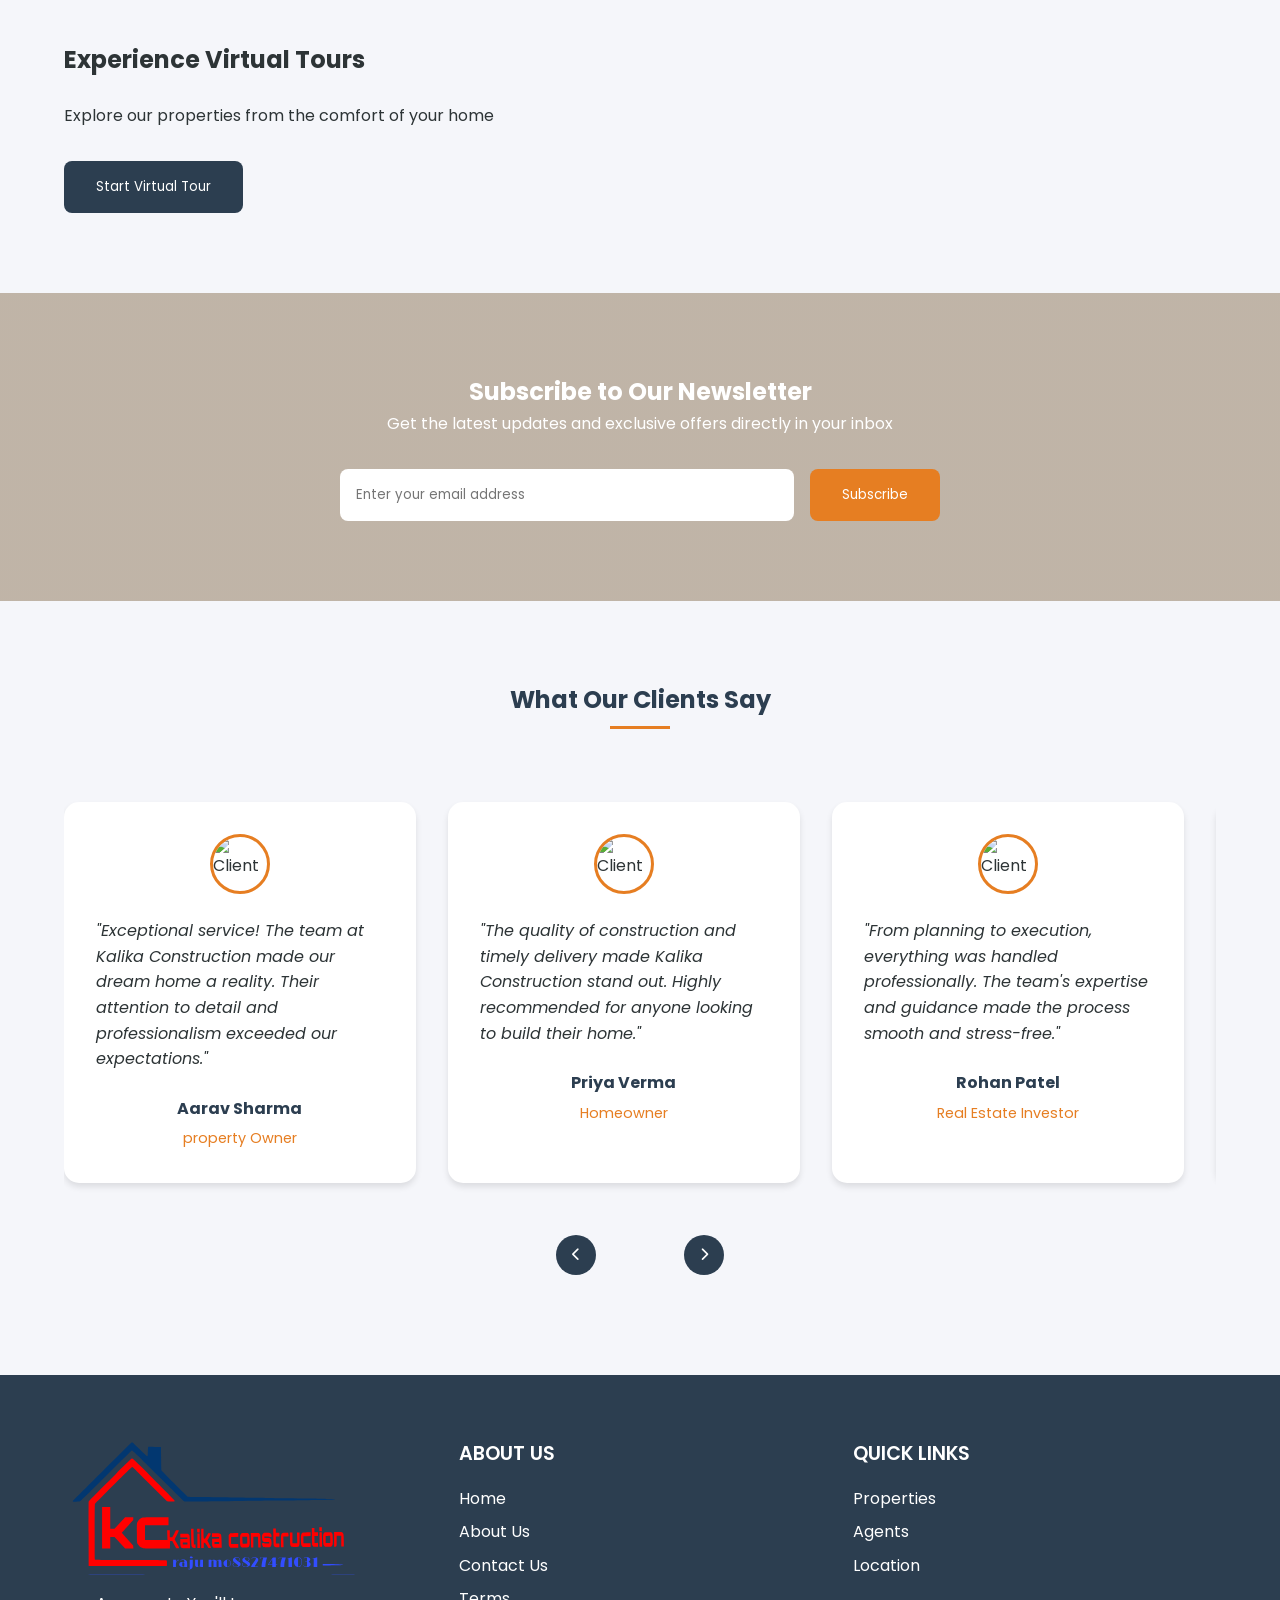
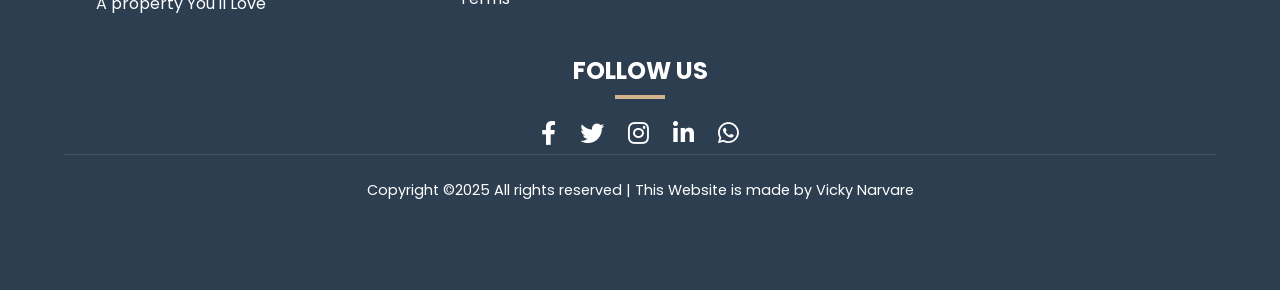
==== commit e0aa6d4b: "fix bugs and some modifications" ====
--- a/index.html
+++ b/index.html
@@ -1,348 +1,382 @@
 <!DOCTYPE html>
 <html lang="en">
-
-<head>
-    <meta charset="UTF-8">
-    <meta name="viewport" content="width=device-width, initial-scale=1.0">
-    <meta name="description"
-        content="kalika construction - Find Your Dream Home. Discover the perfect property that matches your lifestyle and preferences.">
-    <meta name="keywords"
-        content="real estate, properties, homes, dream home, buy home, rent home, real estate listings , kalika construction">
-    <meta name="author" content="Vicky Narvare">
-    <link rel="icon" href="logo.svg" type="image/svg+xml">
-    <meta property="og:title" content="kalika construction - Find Your Dream Home">
-    <meta property="og:description"
-        content="Discover the perfect property that matches your lifestyle and preferences.">
-    <meta property="og:image" content="logo.svg">
-    <meta name="twitter:title" content="kalika construction
- - Find Your Dream Home">
-    <meta name="twitter:description"
-        content="Discover the perfect property that matches your lifestyle and preferences.">
-    <meta name="twitter:image" content="https://example.com/path/to/image.jpg">
+  <head>
+    <meta charset="UTF-8" />
+    <meta name="viewport" content="width=device-width, initial-scale=1.0" />
+    <meta
+      name="description"
+      content="kalika construction - Find Your Dream Home. Discover the perfect property that matches your lifestyle and preferences."
+    />
+    <meta
+      name="keywords"
+      content="real estate, properties, homes, dream home, buy home, rent home, real estate listings , kalika construction"
+    />
+    <meta name="author" content="Vicky Narvare" />
+    <link rel="icon" href="logo.svg" type="image/svg+xml" />
+    <meta
+      property="og:title"
+      content="kalika construction - Find Your Dream Home"
+    />
+    <meta
+      property="og:description"
+      content="Discover the perfect property that matches your lifestyle and preferences."
+    />
+    <meta property="og:image" content="logo.svg" />
+    <meta
+      name="twitter:title"
+      content="kalika construction
+ - Find Your Dream Home"
+    />
+    <meta
+      name="twitter:description"
+      content="Discover the perfect property that matches your lifestyle and preferences."
+    />
+    <meta
+      name="twitter:image"
+      content="https://example.com/path/to/image.jpg"
+    />
     <title>kalika construction - Find Your Dream Home</title>
     <!--Add CSS Styles -->
-    <link rel="stylesheet" href="style.css">
-    <link rel="stylesheet" href="hero.css">
-    <link rel="stylesheet" href="nav.css">
-    <link rel="stylesheet" href="loader.css">
-    <link rel="stylesheet" href="keyframes.css">
-    <link rel="stylesheet" href="root.css">
-    <link rel="stylesheet" href="responsive.css">
-    <link rel="stylesheet" href="blog.css">
-    <link rel="stylesheet" href="newsletter.css">
-    <link rel="stylesheet" href="footer.css">
+    <link rel="stylesheet" href="style.css" />
+    <link rel="stylesheet" href="hero.css" />
+    <link rel="stylesheet" href="nav.css" />
+    <link rel="stylesheet" href="loader.css" />
+    <link rel="stylesheet" href="keyframes.css" />
+    <link rel="stylesheet" href="root.css" />
+    <link rel="stylesheet" href="responsive.css" />
+    <link rel="stylesheet" href="newsletter.css" />
+    <link rel="stylesheet" href="footer.css" />
     <!-- Add Font Awesome for icons -->
-    <link rel="stylesheet" href="https://cdnjs.cloudflare.com/ajax/libs/font-awesome/6.0.0/css/all.min.css">
+    <link
+      rel="stylesheet"
+      href="https://cdnjs.cloudflare.com/ajax/libs/font-awesome/6.0.0/css/all.min.css"
+    />
     <!-- ===== Boxicons CSS ===== -->
-    <link href='https://unpkg.com/boxicons@2.1.1/css/boxicons.min.css' rel='stylesheet'>
+    <link
+      href="https://unpkg.com/boxicons@2.1.1/css/boxicons.min.css"
+      rel="stylesheet"
+    />
     <!-- Add these new styles after existing CSS links -->
-
-</head>
-
-<body>
+  </head>
+
+  <body>
     <!-- Loading Screen -->
     <div class="loading-screen">
-        <div class="loader"></div>
+      <div class="loader"></div>
     </div>
 
     <!-- Navigation -->
     <nav>
-        <div class="nav-bar">
-            <i class='bx bx-menu sidebarOpen'></i>
-            <img src="logo.svg" alt="this is logo" height="50px">
-            <div class="menu">
-                <div class="logo-toggle">
-                    <img src="logo.svg" alt="this is logo" height="50px">
-                    <i class='bx bx-x siderbarClose'></i>
-                </div>
-                <ul class="nav-links">
-                    <li><a href="index.html">Home</a></li>
-                    <li><a href="about.html">About</a></li>
-                    <li><a href="gallery.html">Gallery</a></li>
-                    <li><a href="services.html">Services</a></li>
-                    <li><a href="contact.html">Contact</a></li>
-                </ul>
-            </div>
-        </div>
+      <div class="nav-bar">
+        <i class="bx bx-menu sidebarOpen"></i>
+        <img src="logo.svg" alt="this is logo" height="50px" />
+        <div class="menu">
+          <div class="logo-toggle">
+            <img src="logo.svg" alt="this is logo" height="50px" />
+            <i class="bx bx-x siderbarClose"></i>
+          </div>
+          <ul class="nav-links">
+            <li><a href="index.html">Home</a></li>
+            <li><a href="about.html">About</a></li>
+            <li><a href="gallery.html">Gallery</a></li>
+            <li><a href="services.html">Services</a></li>
+            <li><a href="contact.html">Contact</a></li>
+          </ul>
+        </div>
+      </div>
     </nav>
 
     <!-- Hero Section -->
     <section class="hero">
-        <h1> Build Your Dream Home Today!</h1>
-        <p>Transform Your Vision into Reality – Build Your Dream Home Today!</p>
+      <h1>Build Your Dream Home Today!</h1>
+      <p>Transform Your Vision into Reality – Build Your Dream Home Today!</p>
     </section>
     <!-- Statistics Section -->
     <section class="stats">
-        <div class="stat-item">
-            <h3>100+</h3>
-            <p>Properties Listed</p>
-        </div>
-        <div class="stat-item">
-            <h3>100+</h3>
-            <p>Happy Customers</p>
-        </div>
-        <div class="stat-item">
-            <h3>12+</h3>
-            <p>Awards Won</p>
-        </div>
+      <div class="stat-item">
+        <h3>100+</h3>
+        <p>Properties Listed</p>
+      </div>
+      <div class="stat-item">
+        <h3>100+</h3>
+        <p>Happy Customers</p>
+      </div>
+      <div class="stat-item">
+        <h3>12+</h3>
+        <p>Awards Won</p>
+      </div>
     </section>
     <!-- Popular Residences -->
     <section class="properties">
-        <h2>Gallery</h2>
-        <div class="featured-grid">
-            <div class="property-card">
-                <img src="https://images.unsplash.com/photo-1501183638710-841dd1904471?w=500&auto=format&fit=crop&q=60&ixlib=rb-4.0.3&ixid=M3wxMjA3fDB8MHxzZWFyY2h8MTl8fGhvbWV8ZW58MHx8MHx8fDA%3D"
-                    alt="Modern House">
-                
-            </div>
-
-            <div class="property-card">
-                <img src="./gallery/IMG-20250215-WA0054.jpg"
-                    alt="Family Home">
-            </div>
-
-            <div class="property-card">
-                <img src="./gallery/WhatsApp Image 2025-02-14 at 19.59.53_6b645e30.jpg"
-                    alt="Luxury Villa">
-            
-            </div>  <div class="property-card">
-                <img src="./gallery/IMG-20250215-WA0058.jpg"
-                    alt="Modern House">
-                
-            </div>
-
-            <div class="property-card">
-                <img src="https://images.unsplash.com/photo-1600596542815-ffad4c1539a9?auto=format&fit=crop&w=800&q=80"
-                    alt="Family Home">
-            </div>
-
-            <div class="property-card">
-                <img src="https://images.unsplash.com/photo-1600607687939-ce8a6c25118c?auto=format&fit=crop&w=800&q=80"
-                    alt="Luxury Villa">
-            
-            </div>
-        </div>
+      <h2>Gallery</h2>
+      <div class="featured-grid">
+        <div class="property-card">
+          <img
+            src="https://images.unsplash.com/photo-1501183638710-841dd1904471?w=500&auto=format&fit=crop&q=60&ixlib=rb-4.0.3&ixid=M3wxMjA3fDB8MHxzZWFyY2h8MTl8fGhvbWV8ZW58MHx8MHx8fDA%3D"
+            alt="Modern House"
+          />
+        </div>
+
+        <div class="property-card">
+          <img src="./gallery/IMG-20250215-WA0054.jpg" alt="Family Home" />
+        </div>
+
+        <div class="property-card">
+          <img
+            src="./gallery/WhatsApp Image 2025-02-14 at 19.59.53_6b645e30.jpg"
+            alt="Luxury Villa"
+          />
+        </div>
+        <div class="property-card">
+          <img src="./gallery/IMG-20250215-WA0058.jpg" alt="Modern House" />
+        </div>
+
+        <div class="property-card">
+          <img
+            src="https://images.unsplash.com/photo-1600596542815-ffad4c1539a9?auto=format&fit=crop&w=800&q=80"
+            alt="Family Home"
+          />
+        </div>
+
+        <div class="property-card">
+          <img
+            src="https://images.unsplash.com/photo-1600607687939-ce8a6c25118c?auto=format&fit=crop&w=800&q=80"
+            alt="Luxury Villa"
+          />
+        </div>
+      </div>
     </section>
     <!-- Virtual Tour -->
     <section class="virtual-tour">
-        <div class="tour-content">
-            <h2>Experience Virtual Tours</h2>
-            <p>Explore our properties from the comfort of your home</p>
-            <button class="tour-btn">Start Virtual Tour</button>
-        </div>
-        <div class="pic-ctn">
-            <div class="pic-ctn">
-                <img height="300" src="https://images.unsplash.com/photo-1501183638710-841dd1904471?w=500&auto=format&fit=crop&q=60&ixlib=rb-4.0.3&ixid=M3wxMjA3fDB8MHxzZWFyY2h8MTl8fGhvbWV8ZW58MHx8MHx8fDA%3D"
-                    class="pic" loading="lazy">
-                <img src="https://plus.unsplash.com/premium_photo-1661964014750-963a28aeddea?w=500&auto=format&fit=crop&q=60&ixlib=rb-4.0.3&ixid=M3wxMjA3fDB8MHxzZWFyY2h8NXx8aG9tZXxlbnwwfHwwfHx8MA%3D%3D"
-                    class="pic" loading="lazy">
-                <img src="https://images.unsplash.com/photo-1493663284031-b7e3aefcae8e?w=500&auto=format&fit=crop&q=60&ixlib=rb-4.0.3&ixid=M3wxMjA3fDB8MHxzZWFyY2h8MTl8fGhvbWV8ZW58MHx8MHx8fDA%3D"
-                    class="pic" loading="lazy">
-                <img src="https://images.unsplash.com/photo-1505691723518-36a5ac3be353?w=500&auto=format&fit=crop&q=60&ixlib=rb-4.0.3&ixid=M3wxMjA3fDB8MHxzZWFyY2h8N3x8aG9tZXxlbnwwfHwwfHx8MA%3D%3D"
-                    class="pic" loading="lazy">
-                <img src="https://images.unsplash.com/photo-1560448204-e02f11c3d0e2?w=500&auto=format&fit=crop&q=60&ixlib=rb-4.0.3&ixid=M3wxMjA3fDB8MHxzZWFyY2h8M3x8cmVhbCUyMGVzdGF0ZXxlbnwwfHwwfHx8MA%3D%3D"
-                    class="pic" loading="lazy">
-            </div>
+      <div class="tour-content">
+        <h2>Experience Virtual Tours</h2>
+        <p>Explore our properties from the comfort of your home</p>
+        <button class="tour-btn">Start Virtual Tour</button>
+      </div>
     </section>
     <!-- Newsletter Section -->
     <section class="newsletter">
-        <div class="newsletter-content">
-            <h2>Subscribe to Our Newsletter</h2>
-            <p>Get the latest updates and exclusive offers directly in your inbox</p>
-            <form class="newsletter-form">
-                <input type="email" placeholder="Enter your email address">
-                <button type="submit">Subscribe</button>
-            </form>
-        </div>
+      <div class="newsletter-content">
+        <h2>Subscribe to Our Newsletter</h2>
+        <p>
+          Get the latest updates and exclusive offers directly in your inbox
+        </p>
+        <form class="newsletter-form">
+          <input type="email" placeholder="Enter your email address" />
+          <button type="submit">Subscribe</button>
+        </form>
+      </div>
     </section>
 
     <!-- Testimonials -->
     <section class="testimonials">
-        <h2>What Our Clients Say</h2>
-        <div class="testimonial-carousel">
-            <div class="testimonial-track">
-                <div class="testimonial-card">
-                    <div class="client-image">
-<img src="https://via.placeholder.com/150"
-
-                            alt="Client">
-                    </div>
-                    <p class="testimonial-text">"Exceptional service! The team at Kalika Construction made our dream
-                        home a reality. Their attention to detail and professionalism exceeded our expectations."</p>
-                    <div class="client-info">
-                        <h4>Aarav Sharma</h4>
-
-                        <span>property Owner</span>
-                    </div>
-                </div>
-
-                <div class="testimonial-card">
-                    <div class="client-image">
-<img src="https://via.placeholder.com/150"
-
-                            alt="Client">
-                    </div>
-                    <p class="testimonial-text">"The quality of construction and timely delivery made Kalika
-                        Construction stand out. Highly recommended for anyone looking to build their home."</p>
-                    <div class="client-info">
-                        <h4>Priya Verma</h4>
-
-                        <span>Homeowner</span>
-                    </div>
-                </div>
-
-                <div class="testimonial-card">
-                    <div class="client-image">
-<img src="https://via.placeholder.com/150"
-
-                            alt="Client">
-                    </div>
-                    <p class="testimonial-text">"From planning to execution, everything was handled professionally. The
-                        team's expertise and guidance made the process smooth and stress-free."</p>
-                    <div class="client-info">
-                        <h4>Rohan Patel</h4>
-
-                        <span>Real Estate Investor</span>
-                    </div>
-                </div>
-
-                <div class="testimonial-card">
-                    <div class="client-image">
-<img src="https://via.placeholder.com/150"
-
-                            alt="Client">
-                    </div>
-                    <p class="testimonial-text">"The attention to detail in our custom home design was remarkable.
-                        Kalika
-                        Construction truly understood our vision and brought it to life with exceptional craftsmanship."
-                    </p>
-                    <div class="client-info">
-                        <h4>Sneha Iyer</h4>
-
-                        <span>Custom Home Owner</span>
-                    </div>
-                </div>
-
-                <div class="testimonial-card">
-                    <div class="client-image">
-<img src="https://via.placeholder.com/150"
-
-                            alt="Client">
-                    </div>
-                    <p class="testimonial-text">"As a first-time homebuyer, I appreciated how Kalika Construction guided
-                        me
-                        through every step. Their transparency and communication made the process stress-free."</p>
-                    <div class="client-info">
-                        <h4>Vikram Singh</h4>
-
-                        <span>First-Time Buyer</span>
-                    </div>
-                </div>
-
-                <div class="testimonial-card">
-                    <div class="client-image">
-<img src="https://via.placeholder.com/150"
-
-                            alt="Client">
-                    </div>
-                    <p class="testimonial-text">"The sustainable building practices and energy-efficient solutions
-                        offered by
-                        Kalika Construction aligned perfectly with our environmental values. Our home is both beautiful
-                        and eco-friendly."</p>
-                    <div class="client-info">
-                        <h4>Ananya Gupta</h4>
-
-                        <span>Eco-Home Owner</span>
-                    </div>
-                </div>
-
-                <div class="testimonial-card">
-                    <div class="client-image">
-                        <img src="https://images.unsplash.com/photo-1519085360753-af0119f7cbe7?auto=format&fit=crop&w=150&q=80"
-                            alt="Client">
-                    </div>
-                    <p class="testimonial-text">"The renovation project was completed on time and within budget. The
-                        team's
-                        professionalism and skill in handling our heritage property was impressive."</p>
-                    <div class="client-info">
-                        <h4>Karan Mehta</h4>
-
-                        <span>Heritage Home Owner</span>
-                    </div>
-                </div>
-
-                <div class="testimonial-card">
-                    <div class="client-image">
-<img src="https://via.placeholder.com/150"
-                            alt="Client">
-                    </div>
-                    <p class="testimonial-text">"The investment property we built with Kalika Construction has exceeded
-                        our
-                        expectations in terms of quality and return on investment. Their market insights were
-                        invaluable."</p>
-                    <div class="client-info">
-                        <h4>Neha Joshi</h4>
-
-                        <span>property Investor</span>
-                    </div>
-                </div>
-            </div>
-            <div class="carousel-controls">
-                <button class="prev-btn"><i class="fas fa-chevron-left"></i></button>
-                <div class="carousel-dots"></div>
-                <button class="next-btn"><i class="fas fa-chevron-right"></i></button>
-            </div>
-        </div>
+      <h2>What Our Clients Say</h2>
+      <div class="testimonial-carousel">
+        <div class="testimonial-track">
+          <div class="testimonial-card">
+            <div class="client-image">
+              <img src="https://via.placeholder.com/150" alt="Client" />
+            </div>
+            <p class="testimonial-text">
+              "Exceptional service! The team at Kalika Construction made our
+              dream home a reality. Their attention to detail and
+              professionalism exceeded our expectations."
+            </p>
+            <div class="client-info">
+              <h4>Aarav Sharma</h4>
+
+              <span>property Owner</span>
+            </div>
+          </div>
+
+          <div class="testimonial-card">
+            <div class="client-image">
+              <img src="https://via.placeholder.com/150" alt="Client" />
+            </div>
+            <p class="testimonial-text">
+              "The quality of construction and timely delivery made Kalika
+              Construction stand out. Highly recommended for anyone looking to
+              build their home."
+            </p>
+            <div class="client-info">
+              <h4>Priya Verma</h4>
+
+              <span>Homeowner</span>
+            </div>
+          </div>
+
+          <div class="testimonial-card">
+            <div class="client-image">
+              <img src="https://via.placeholder.com/150" alt="Client" />
+            </div>
+            <p class="testimonial-text">
+              "From planning to execution, everything was handled
+              professionally. The team's expertise and guidance made the process
+              smooth and stress-free."
+            </p>
+            <div class="client-info">
+              <h4>Rohan Patel</h4>
+
+              <span>Real Estate Investor</span>
+            </div>
+          </div>
+
+          <div class="testimonial-card">
+            <div class="client-image">
+              <img src="https://via.placeholder.com/150" alt="Client" />
+            </div>
+            <p class="testimonial-text">
+              "The attention to detail in our custom home design was remarkable.
+              Kalika Construction truly understood our vision and brought it to
+              life with exceptional craftsmanship."
+            </p>
+            <div class="client-info">
+              <h4>Sneha Iyer</h4>
+
+              <span>Custom Home Owner</span>
+            </div>
+          </div>
+
+          <div class="testimonial-card">
+            <div class="client-image">
+              <img src="https://via.placeholder.com/150" alt="Client" />
+            </div>
+            <p class="testimonial-text">
+              "As a first-time homebuyer, I appreciated how Kalika Construction
+              guided me through every step. Their transparency and communication
+              made the process stress-free."
+            </p>
+            <div class="client-info">
+              <h4>Vikram Singh</h4>
+
+              <span>First-Time Buyer</span>
+            </div>
+          </div>
+
+          <div class="testimonial-card">
+            <div class="client-image">
+              <img src="https://via.placeholder.com/150" alt="Client" />
+            </div>
+            <p class="testimonial-text">
+              "The sustainable building practices and energy-efficient solutions
+              offered by Kalika Construction aligned perfectly with our
+              environmental values. Our home is both beautiful and
+              eco-friendly."
+            </p>
+            <div class="client-info">
+              <h4>Ananya Gupta</h4>
+
+              <span>Eco-Home Owner</span>
+            </div>
+          </div>
+
+          <div class="testimonial-card">
+            <div class="client-image">
+              <img
+                src="https://images.unsplash.com/photo-1519085360753-af0119f7cbe7?auto=format&fit=crop&w=150&q=80"
+                alt="Client"
+              />
+            </div>
+            <p class="testimonial-text">
+              "The renovation project was completed on time and within budget.
+              The team's professionalism and skill in handling our heritage
+              property was impressive."
+            </p>
+            <div class="client-info">
+              <h4>Karan Mehta</h4>
+
+              <span>Heritage Home Owner</span>
+            </div>
+          </div>
+
+          <div class="testimonial-card">
+            <div class="client-image">
+              <img src="https://via.placeholder.com/150" alt="Client" />
+            </div>
+            <p class="testimonial-text">
+              "The investment property we built with Kalika Construction has
+              exceeded our expectations in terms of quality and return on
+              investment. Their market insights were invaluable."
+            </p>
+            <div class="client-info">
+              <h4>Neha Joshi</h4>
+
+              <span>property Investor</span>
+            </div>
+          </div>
+        </div>
+        <div class="carousel-controls">
+          <button class="prev-btn"><i class="fas fa-chevron-left"></i></button>
+          <div class="carousel-dots"></div>
+          <button class="next-btn"><i class="fas fa-chevron-right"></i></button>
+        </div>
+      </div>
     </section>
     <!-- Footer Section -->
     <footer class="main-footer">
-        <div class="footer-content">
-            <!-- Company Info -->
-            <div class="footer-brand">
-                <img src="logo.svg" alt="kalika construction" class="logo">
-                <p class="tagline">A property You'll Love</p>
-            </div>
-
-            <!-- About Us Column -->
-            <div class="footer-column">
-                <h3>About Us</h3>
-                <ul>
-                    <li><a href="index.html">Home</a></li>
-                    <li><a href="about.html">About Us</a></li>
-                    <li><a href="contact.html">Contact Us</a></li>
-                    <li><a href="#">Terms</a></li>
-                </ul>
-            </div>
-
-            <!-- Quick Links Column -->
-            <div class="footer-column">
-                <h3>Quick Links</h3>
-                <ul>
-                    <li><a href="#properties">Properties</a></li>
-                    <li><a href="#agents">Agents</a></li>
-                    <li><a href="#location">Location</a></li>
-                </ul>
-            </div>
-        </div>
-
-        <!-- Follow Us Section -->
-        <div class="follow-us">
-            <h3>Follow Us</h3>
-            <div class="social-icons">
-                <a href="https://www.facebook.com/people/%E0%A4%B0%E0%A4%BE%E0%A4%9C%E0%A5%82-%E0%A4%AA%E0%A4%B5%E0%A4%BE%E0%A4%B0/pfbid02qwfhTWxMtZcCCPj3nxfmkDGffbY3NiQPerkf2T2hFLpw2zqwoh9bCGjMac47vYaVl/" target="_blank"><i class="fab fa-facebook-f"></i></a>
-                <a href="https://twitter.com" target="_blank"><i class="fab fa-twitter"></i></a>
-                <a href="https://www.instagram.com/kalika_construction____" target="_blank"><i class="fab fa-instagram"></i></a>
-                <a href="https://linkedin.com" target="_blank"><i class="fab fa-linkedin-in"></i></a>
-                <a href="https://whatsapp.com" target="_blank"><i class="fab fa-whatsapp"></i></a>
-            </div>
-        </div>
-
-        <!-- Copyright Bar -->
-        <div class="copyright">
-            <p>Copyright ©2025 All rights reserved | This Website is made by Vicky Narvare</p>
-        </div>
+      <div class="footer-content">
+        <!-- Company Info -->
+        <div class="footer-brand">
+          <img src="logo.svg" alt="kalika construction" class="logo" />
+          <p class="tagline">A property You'll Love</p>
+        </div>
+
+        <!-- About Us Column -->
+        <div class="footer-column">
+          <h3>About Us</h3>
+          <ul>
+            <li><a href="index.html">Home</a></li>
+            <li><a href="about.html">About Us</a></li>
+            <li><a href="contact.html">Contact Us</a></li>
+            <li><a href="#">Terms</a></li>
+          </ul>
+        </div>
+
+        <!-- Quick Links Column -->
+        <div class="footer-column">
+          <h3>Quick Links</h3>
+          <ul>
+            <li><a href="#properties">Properties</a></li>
+            <li><a href="#agents">Agents</a></li>
+            <li><a href="#location">Location</a></li>
+          </ul>
+        </div>
+      </div>
+
+      <!-- Follow Us Section -->
+      <div class="follow-us">
+        <h3>Follow Us</h3>
+        <div class="social-icons">
+          <a
+            href="https://www.facebook.com/people/%E0%A4%B0%E0%A4%BE%E0%A4%9C%E0%A5%82-%E0%A4%AA%E0%A4%B5%E0%A4%BE%E0%A4%B0/pfbid02qwfhTWxMtZcCCPj3nxfmkDGffbY3NiQPerkf2T2hFLpw2zqwoh9bCGjMac47vYaVl/"
+            target="_blank"
+            ><i class="fab fa-facebook-f"></i
+          ></a>
+          <a href="https://twitter.com" target="_blank"
+            ><i class="fab fa-twitter"></i
+          ></a>
+          <a
+            href="https://www.instagram.com/kalika_construction____"
+            target="_blank"
+            ><i class="fab fa-instagram"></i
+          ></a>
+          <a href="https://linkedin.com" target="_blank"
+            ><i class="fab fa-linkedin-in"></i
+          ></a>
+          <a href="https://whatsapp.com" target="_blank"
+            ><i class="fab fa-whatsapp"></i
+          ></a>
+        </div>
+      </div>
+
+      <!-- Copyright Bar -->
+      <div class="copyright">
+        <p>
+          Copyright ©2025 All rights reserved | This Website is made by Vicky
+          Narvare
+        </p>
+      </div>
     </footer>
     <script src="script.js"></script>
-</body>
-
+  </body>
 </html>
--- a/style.css
+++ b/style.css
@@ -97,7 +97,6 @@
   transform: scale(1.1);
 }
 
-
 /* Testimonials */
 .testimonials {
   padding: 5rem 5%;
@@ -221,21 +220,6 @@
   gap: 0.5rem;
 }
 
-.dot {
-  width: 10px;
-  height: 10px;
-  border-radius: 50%;
-  background: var(--primary);
-  opacity: 0.3;
-  cursor: pointer;
-  transition: all 0.3s ease;
-}
-
-.dot.active {
-  opacity: 1;
-  transform: scale(1.2);
-}
-
 @media (max-width: 768px) {
   .testimonial-card {
     min-width: calc(100% - 2rem);
@@ -243,11 +227,6 @@
 }
 
 /* Contact Section */
-.contact {
-  padding: 5rem 5%;
-  text-align: center;
-}
-
 .contact-form {
   padding: 3rem;
   background: linear-gradient(145deg, #ffffff, #f5f6fa);
@@ -418,25 +397,6 @@
 }
 
 /* Loading indicator */
-.submit-btn.loading {
-  position: relative;
-  color: transparent;
-}
-
-.submit-btn.loading::after {
-  content: "";
-  position: absolute;
-  left: 50%;
-  top: 50%;
-  width: 20px;
-  height: 20px;
-  border: 2px solid white;
-  border-radius: 50%;
-  border-top-color: transparent;
-  animation: spin 1s linear infinite;
-  transform: translate(-50%, -50%);
-}
-
 @keyframes spin {
   to {
     transform: translate(-50%, -50%) rotate(360deg);
@@ -490,7 +450,6 @@
   transform: translateY(-2px);
 }
 
-
 /* Image Optimization Styles */
 img {
   max-width: 100%;
@@ -514,21 +473,6 @@
 img[loading="lazy"] {
   opacity: 0;
   transition: opacity 0.3s ease;
-}
-
-.pic-ctn {
-  position: relative;
-  width: 50vw;
-  height: 300px;
-  margin-right: 12rem;
-}
-
-.pic-ctn > img {
-  position: absolute;
-  top: 0;
-  left: calc(50% - 100px);
-  opacity: 0;
-  animation: display 10s infinite;
 }
 
 img:nth-child(2) {
--- a/hero.css
+++ b/hero.css
@@ -24,47 +24,3 @@
   margin-bottom: 2rem;
   text-shadow: 1px 1px 2px rgba(0, 0, 0, 0.3);
 }
-
-.search-form {
-  display: flex;
-  gap: 1rem;
-  background: var(--card-bg);
-  padding: 2rem;
-  border-radius: 12px;
-  margin-top: 2rem;
-  box-shadow: var(--shadow);
-  backdrop-filter: blur(10px);
-}
-
-.search-form input,
-.search-form select {
-  padding: 1rem 1.5rem;
-  border: 1px solid rgba(44, 62, 80, 0.1);
-  border-radius: 8px;
-  min-width: 200px;
-  font-size: 1rem;
-  transition: var(--transition);
-}
-
-.search-form input:focus,
-.search-form select:focus {
-  border-color: var(--secondary);
-  outline: none;
-  box-shadow: 0 0 0 3px rgba(230, 126, 34, 0.1);
-}
-
-.search-btn {
-  background: var(--gradient-primary);
-  color: var(--white);
-  padding: 1rem 2rem;
-  border: none;
-  border-radius: 8px;
-  cursor: pointer;
-  transition: var(--transition);
-  font-weight: 500;
-}
-
-.search-btn:hover {
-  transform: translateY(-2px);
-  box-shadow: 0 5px 15px rgba(44, 62, 80, 0.2);
-}
--- a/loader.css
+++ b/loader.css
@@ -1,22 +1,21 @@
 .loading-screen {
-    position: fixed;
-    top: 0;
-    left: 0;
-    width: 100%;
-    height: 100%;
-    background-color: rgba(255, 255, 255, 0.8);
-    display: flex;
-    align-items: center;
-    justify-content: center;
-    z-index: 9999; /* Ensure it is on top of other content */
+  position: fixed;
+  top: 0;
+  left: 0;
+  width: 100%;
+  height: 100%;
+  background-color: rgba(255, 255, 255, 0.8);
+  display: flex;
+  align-items: center;
+  justify-content: center;
+  z-index: 9999; /* Ensure it is on top of other content */
 }
 
 .loader {
-    border: 8px solid #f3f3f3; /* Light grey */
-    border-top: 8px solid var(--primary); /* Primary color */
-    border-radius: 50%;
-    width: 60px;
-    height: 60px;
-    animation: spin 1s linear infinite;
+  border: 8px solid #f3f3f3; /* Light grey */
+  border-top: 8px solid var(--primary); /* Primary color */
+  border-radius: 50%;
+  width: 60px;
+  height: 60px;
+  animation: spin 1s linear infinite;
 }
-
--- a/keyframes.css
+++ b/keyframes.css
@@ -5,11 +5,6 @@
   100% {
     transform: rotate(360deg);
   }
-}
-
-/* Modern Animations */
-.fade-in {
-  animation: fadeIn 0.5s ease-in;
 }
 
 @keyframes fadeIn {
--- a/responsive.css
+++ b/responsive.css
@@ -17,14 +17,14 @@
   nav.active .menu {
     left: -0%;
   }
-  .gallery-container{
+  .gallery-container {
     flex-direction: column;
   }
-  .gallery-item{
+  .gallery-item {
     height: 100%;
     width: 100%;
   }
-  .gallery{
+  .gallery {
     margin: 5rem 1rem;
   }
   .menu .logo-toggle {
@@ -63,22 +63,14 @@
     padding-right: 0;
     text-align: center;
   }
-  .pic-ctn {
-    position: relative;
-    left: 50%;
-    top: 50%;
-    transform: translate(-50%, -50%);
-    margin: 0;
-    height: 100%;
-  }
-  .gallery-container{
+  .gallery-container {
     flex-direction: column;
   }
-  .gallery-item{
+  .gallery-item {
     height: 100%;
     width: 100%;
   }
-  .gallery{
+  .gallery {
     margin: 5rem 1rem;
   }
 }
@@ -96,14 +88,14 @@
     flex-direction: column;
     gap: 2rem;
   }
-  .gallery-container{
+  .gallery-container {
     flex-direction: column;
   }
-  .gallery-item{
+  .gallery-item {
     height: 100%;
     width: 100%;
   }
-  .gallery{
+  .gallery {
     margin: 5rem 1rem;
   }
 }
--- a/newsletter.css
+++ b/newsletter.css
@@ -1,43 +1,42 @@
 .newsletter {
-    padding: 5rem 5%;
-    background: linear-gradient(rgba(139, 115, 85, 0.5), rgba(139, 115, 85, 0.5)),
-                 url("https://images.unsplash.com/photo-1613490493576-7fde63acd811?auto=format&fit=crop&w=1920&q=80");
-    background-size: cover;
-    background-position: center;
-    color: var(--white);
-    text-align: center;
+  padding: 5rem 5%;
+  background: linear-gradient(rgba(139, 115, 85, 0.5), rgba(139, 115, 85, 0.5)),
+    url("https://images.unsplash.com/photo-1613490493576-7fde63acd811?auto=format&fit=crop&w=1920&q=80");
+  background-size: cover;
+  background-position: center;
+  color: var(--white);
+  text-align: center;
 }
 
 .newsletter-content {
-    max-width: 600px;
-    margin: 0 auto;
+  max-width: 600px;
+  margin: 0 auto;
 }
 
 .newsletter-form {
-    display: flex;
-    gap: 1rem;
-    margin-top: 2rem;
+  display: flex;
+  gap: 1rem;
+  margin-top: 2rem;
 }
 
 .newsletter-form input {
-    flex: 1;
-    padding: 1rem;
-    border: none;
-    border-radius: 8px;
+  flex: 1;
+  padding: 1rem;
+  border: none;
+  border-radius: 8px;
 }
 
 .newsletter-form button {
-    background: var(--secondary);
-    color: var(--white);
-    padding: 1rem 2rem;
-    border: none;
-    border-radius: 8px;
-    cursor: pointer;
-    transition: var(--transition);
+  background: var(--secondary);
+  color: var(--white);
+  padding: 1rem 2rem;
+  border: none;
+  border-radius: 8px;
+  cursor: pointer;
+  transition: var(--transition);
 }
 
 .newsletter-form button:hover {
-    background: var(--primary);
-    transform: translateY(-2px);
+  background: var(--primary);
+  transform: translateY(-2px);
 }
-
--- a/footer.css
+++ b/footer.css
@@ -14,11 +14,6 @@
 
 .footer-brand {
   max-width: 300px;
-}
-
-.footer-logo {
-  height: 40px;
-  margin-bottom: 1rem;
 }
 
 .tagline {
